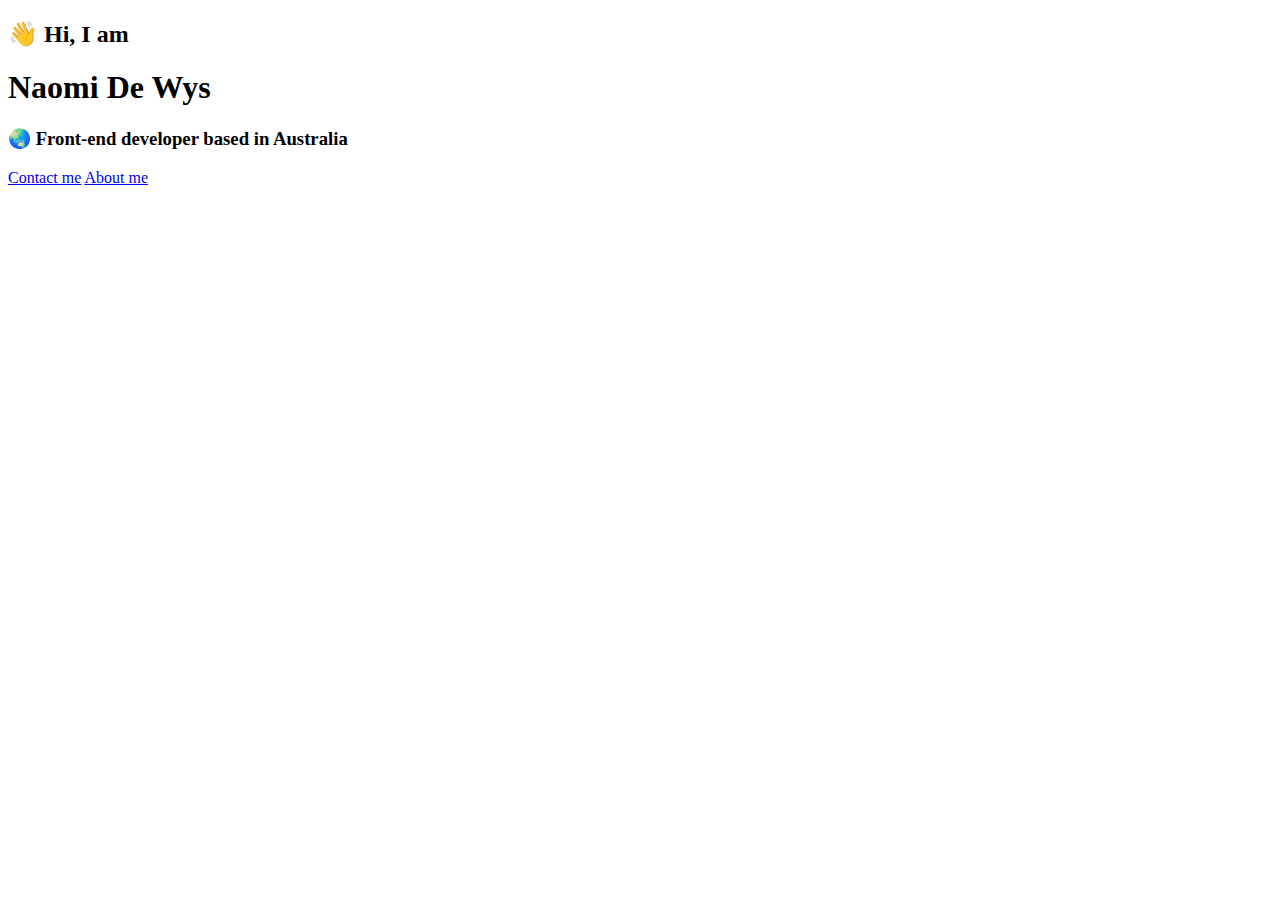
==== index.html @ 49225586 "Added basic HTML" ====
<!DOCTYPE html>
<html lang="en">
  <head>
    <meta charset="UTF-8" />
    <meta name="viewport" content="width=device-width, initial-scale=1.0" />
    <title>Naomi De Wys: Homepage</title>
  </head>
  <body>
    <h2>👋 Hi, I am</h2>
    <h1>Naomi De Wys</h1>
    <h3>🌏 Front-end developer based in Australia</h3>
    <div class="navigation-links">
      <a href="/about.html#contact" class="contact-link">Contact me</a>
      <a href="/about.html" class="about-link">About me</a>
    </div>
  </body>
</html>
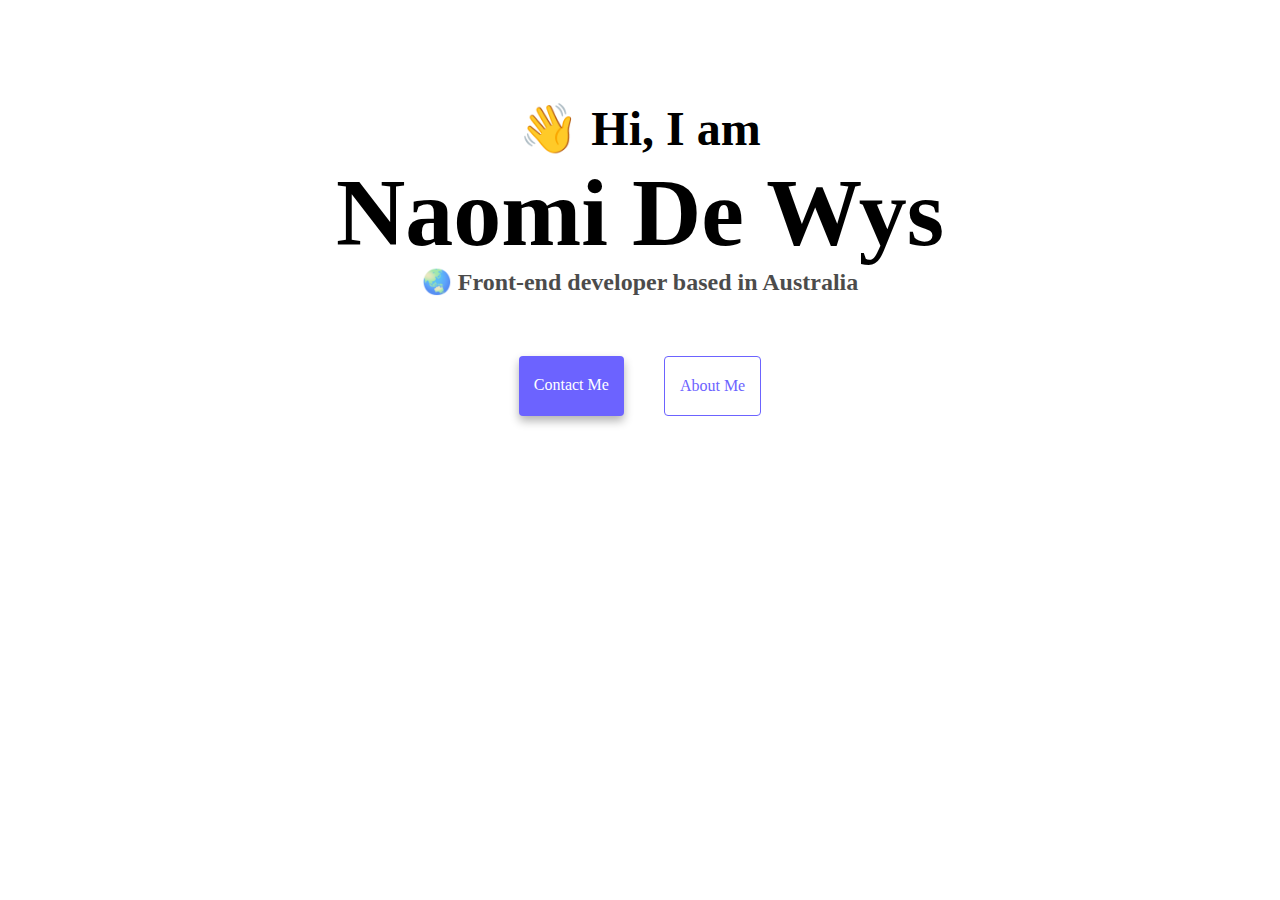
==== commit 36a883e1: "Added CSS and uploaded images" ====
--- a/index.html
+++ b/index.html
@@ -3,6 +3,7 @@
   <head>
     <meta charset="UTF-8" />
     <meta name="viewport" content="width=device-width, initial-scale=1.0" />
+    <link rel="stylesheet" href="/src/style.css" />
     <title>Naomi De Wys: Homepage</title>
   </head>
   <body>
--- a/src/style.css
+++ b/src/style.css
@@ -0,0 +1,90 @@
+:root {
+  --primary-color: #6c63ff;
+  --secondary-color: #f5f2fe;
+  --box-shadow: 0 5px 10px rgba(0, 0, 0, 0.3);
+}
+
+body {
+  margin-top: 100px;
+}
+
+h1,
+h2,
+h3 {
+  text-align: center;
+  margin: 0;
+}
+
+h1 {
+  font-size: 96px;
+}
+
+h2 {
+  font-size: 48px;
+}
+
+h3 {
+  font-size: 24px;
+  opacity: 0.7;
+}
+
+p {
+  padding: 20px;
+  border-radius: 4px;
+  font-size: 18px;
+  line-height: 1.5;
+  text-align: center;
+  display: block;
+}
+
+.navigation-links {
+  display: flex;
+  margin-top: 40px;
+  justify-content: center;
+}
+
+.navigation-links a {
+  margin: 20px;
+  border-radius: 4px;
+  padding: 20px 15px;
+  text-decoration: none;
+  text-transform: capitalize;
+}
+
+.contact-link {
+  background: var(--primary-color);
+  box-shadow: var(--box-shadow);
+  color: white;
+}
+
+.about-link {
+  color: var(--primary-color);
+  border: 1px solid var(--primary-color);
+}
+
+.homepage-link {
+  color: var(--primary-color);
+  text-align: center;
+  display: block;
+}
+
+.about-paragraphs {
+  display: flex;
+  margin: 30px 0;
+}
+
+.about-paragraphs p {
+  margin: 10px;
+}
+
+.email-link {
+  display: flex;
+  justify-content: center;
+  color: var(--primary-color);
+  font-size: 28px;
+  text-decoration: none;
+}
+
+.email-link:hover {
+  text-decoration: underline;
+}
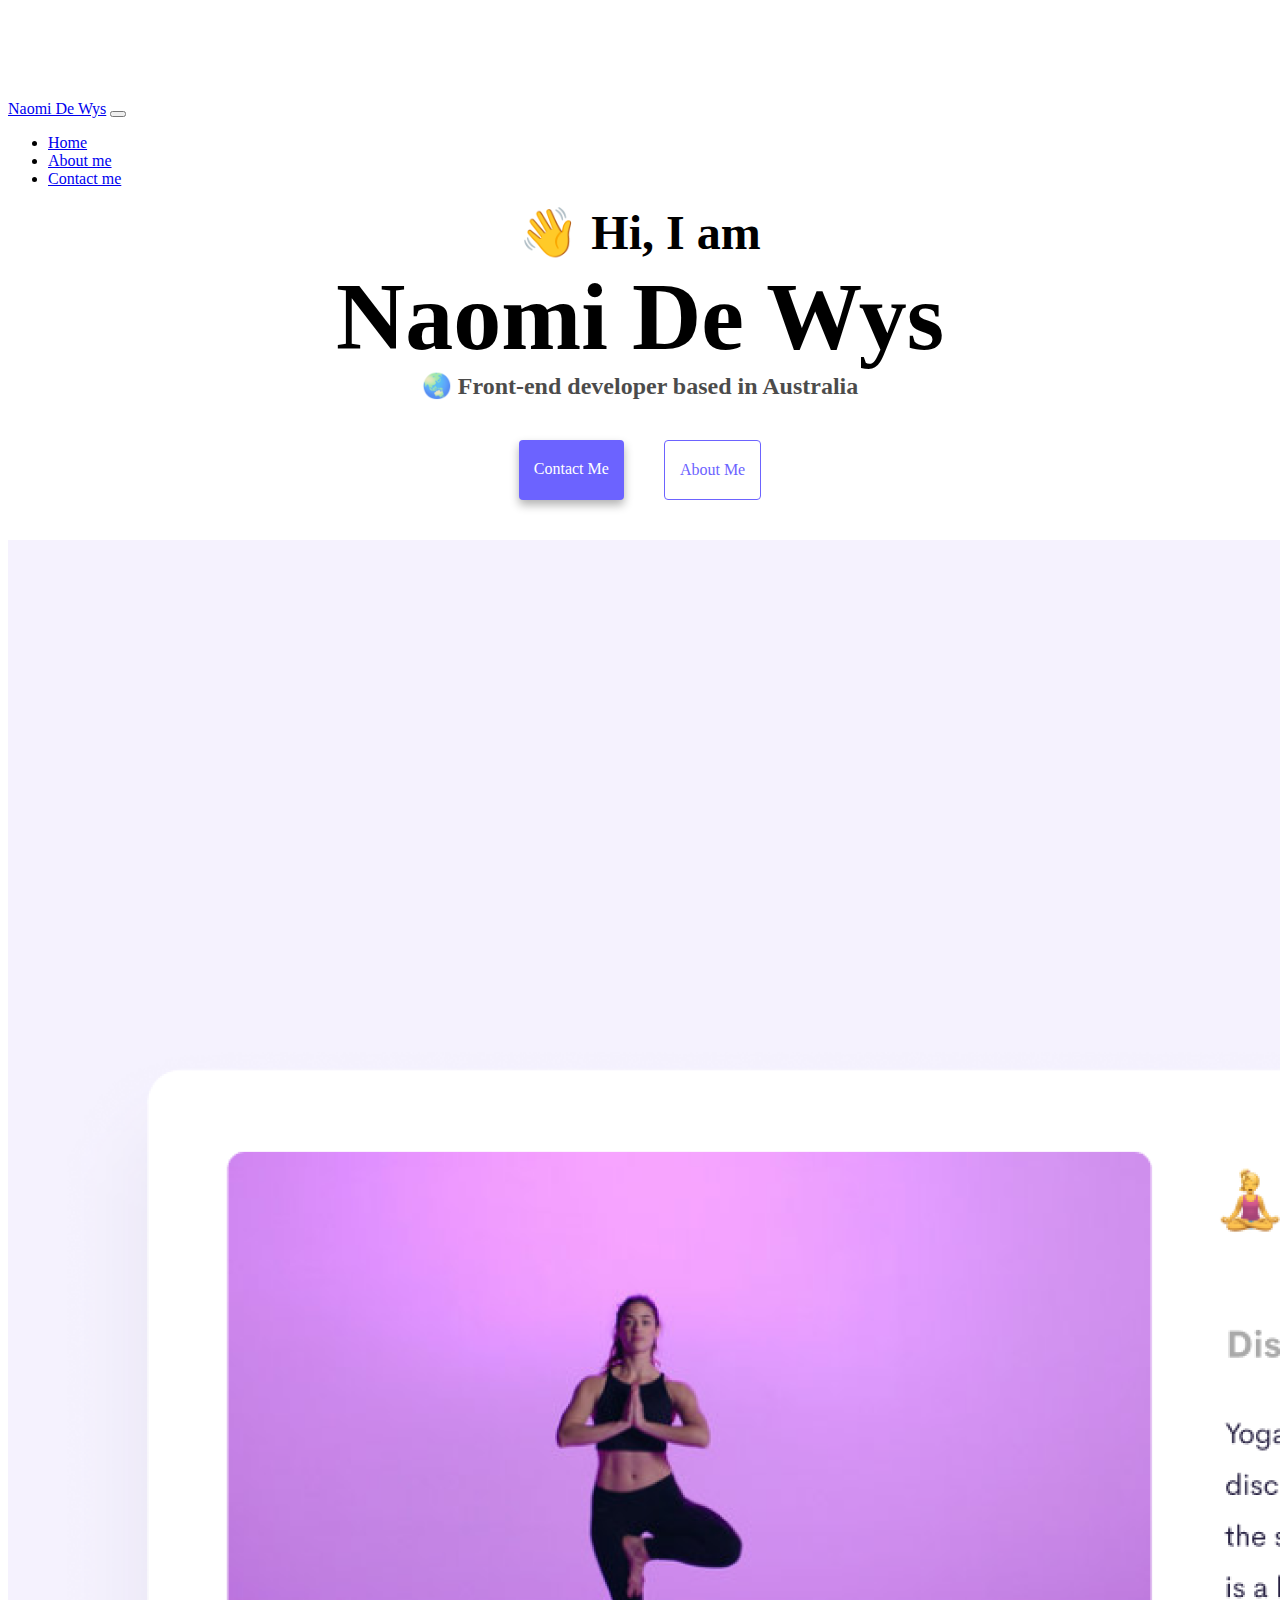
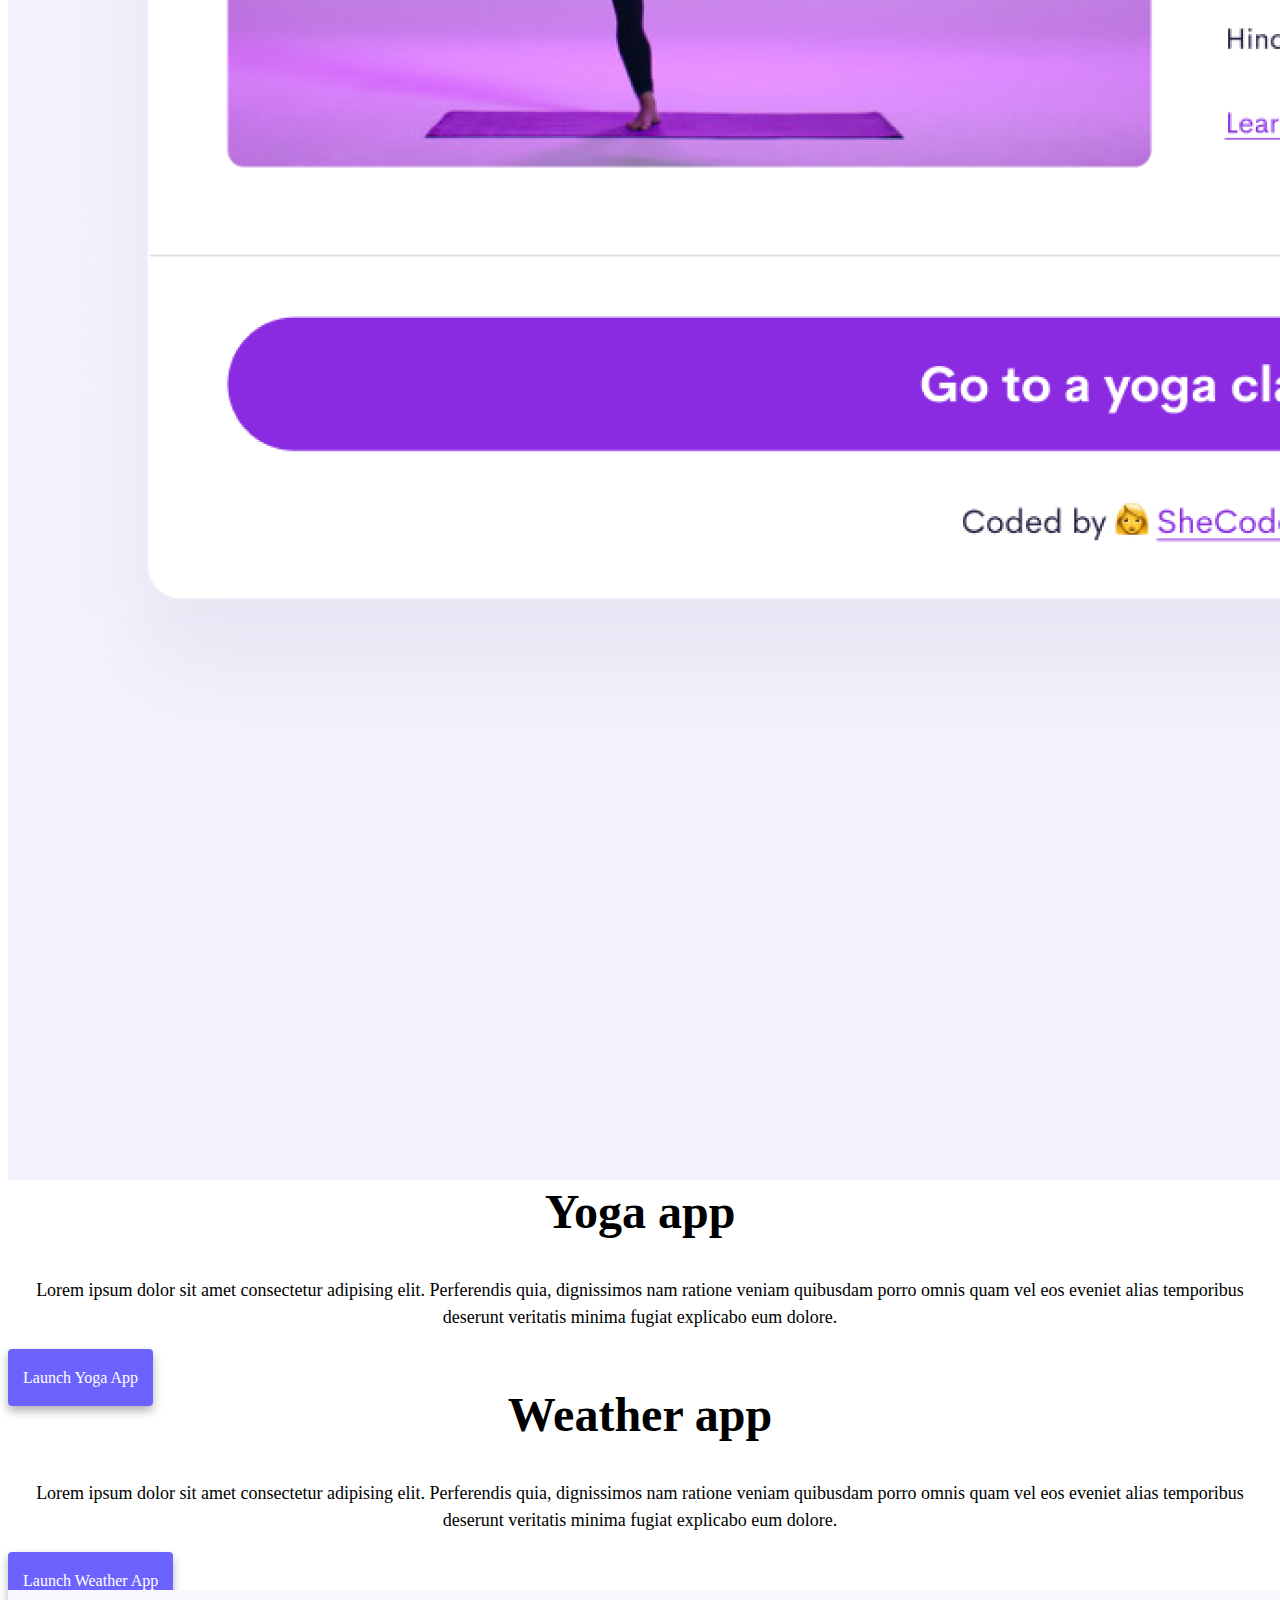
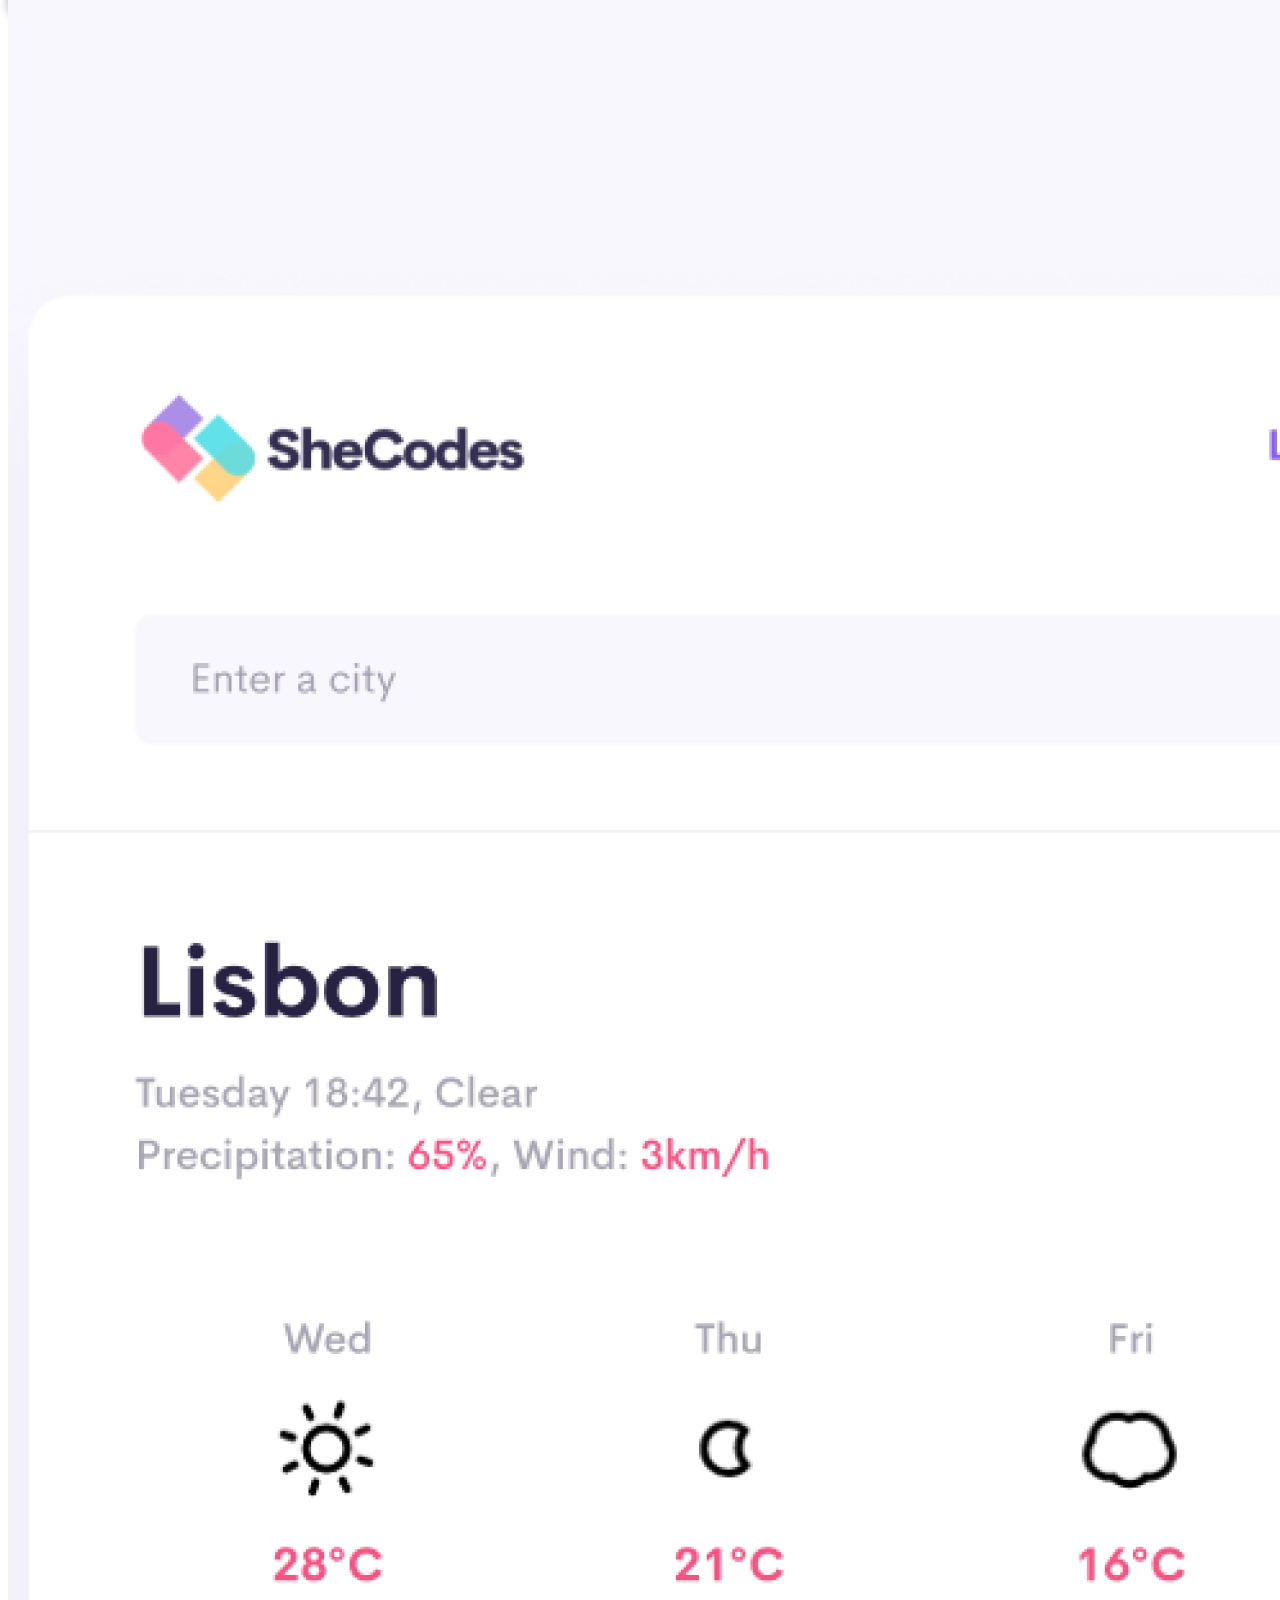
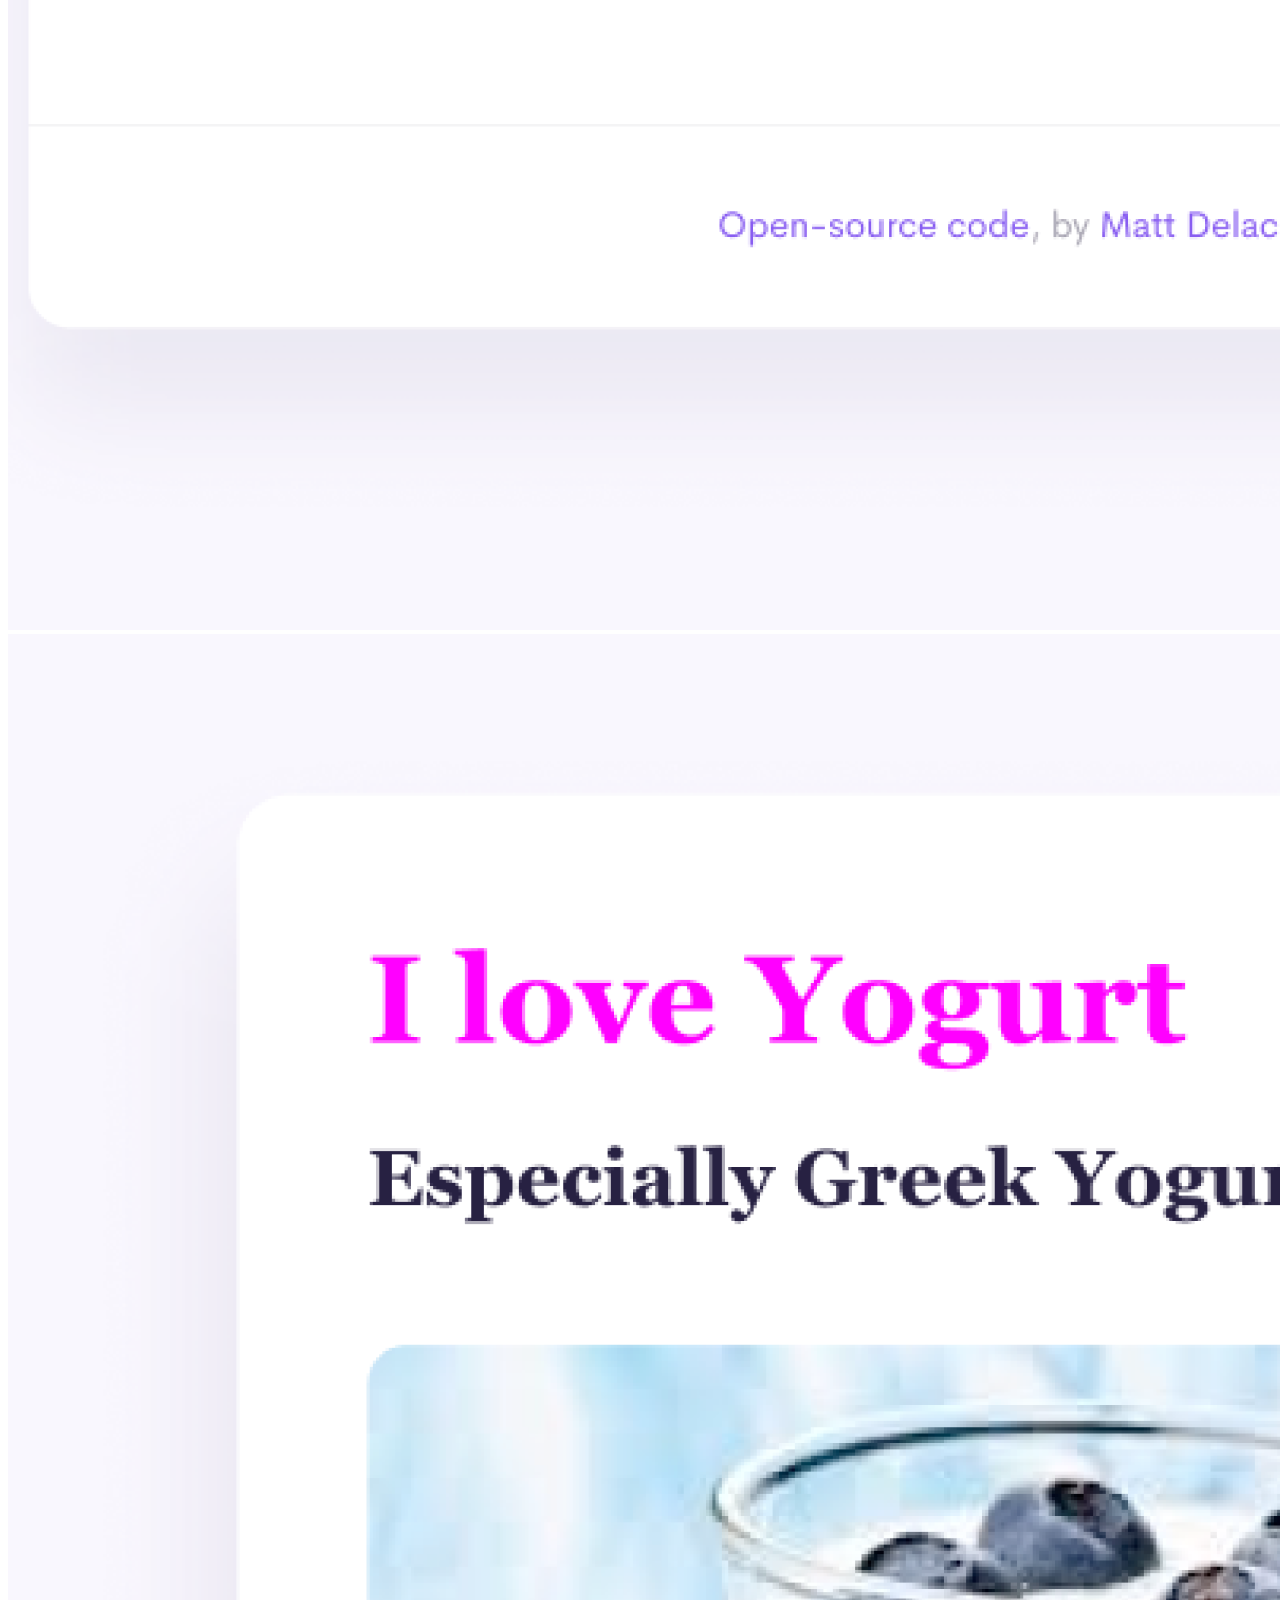
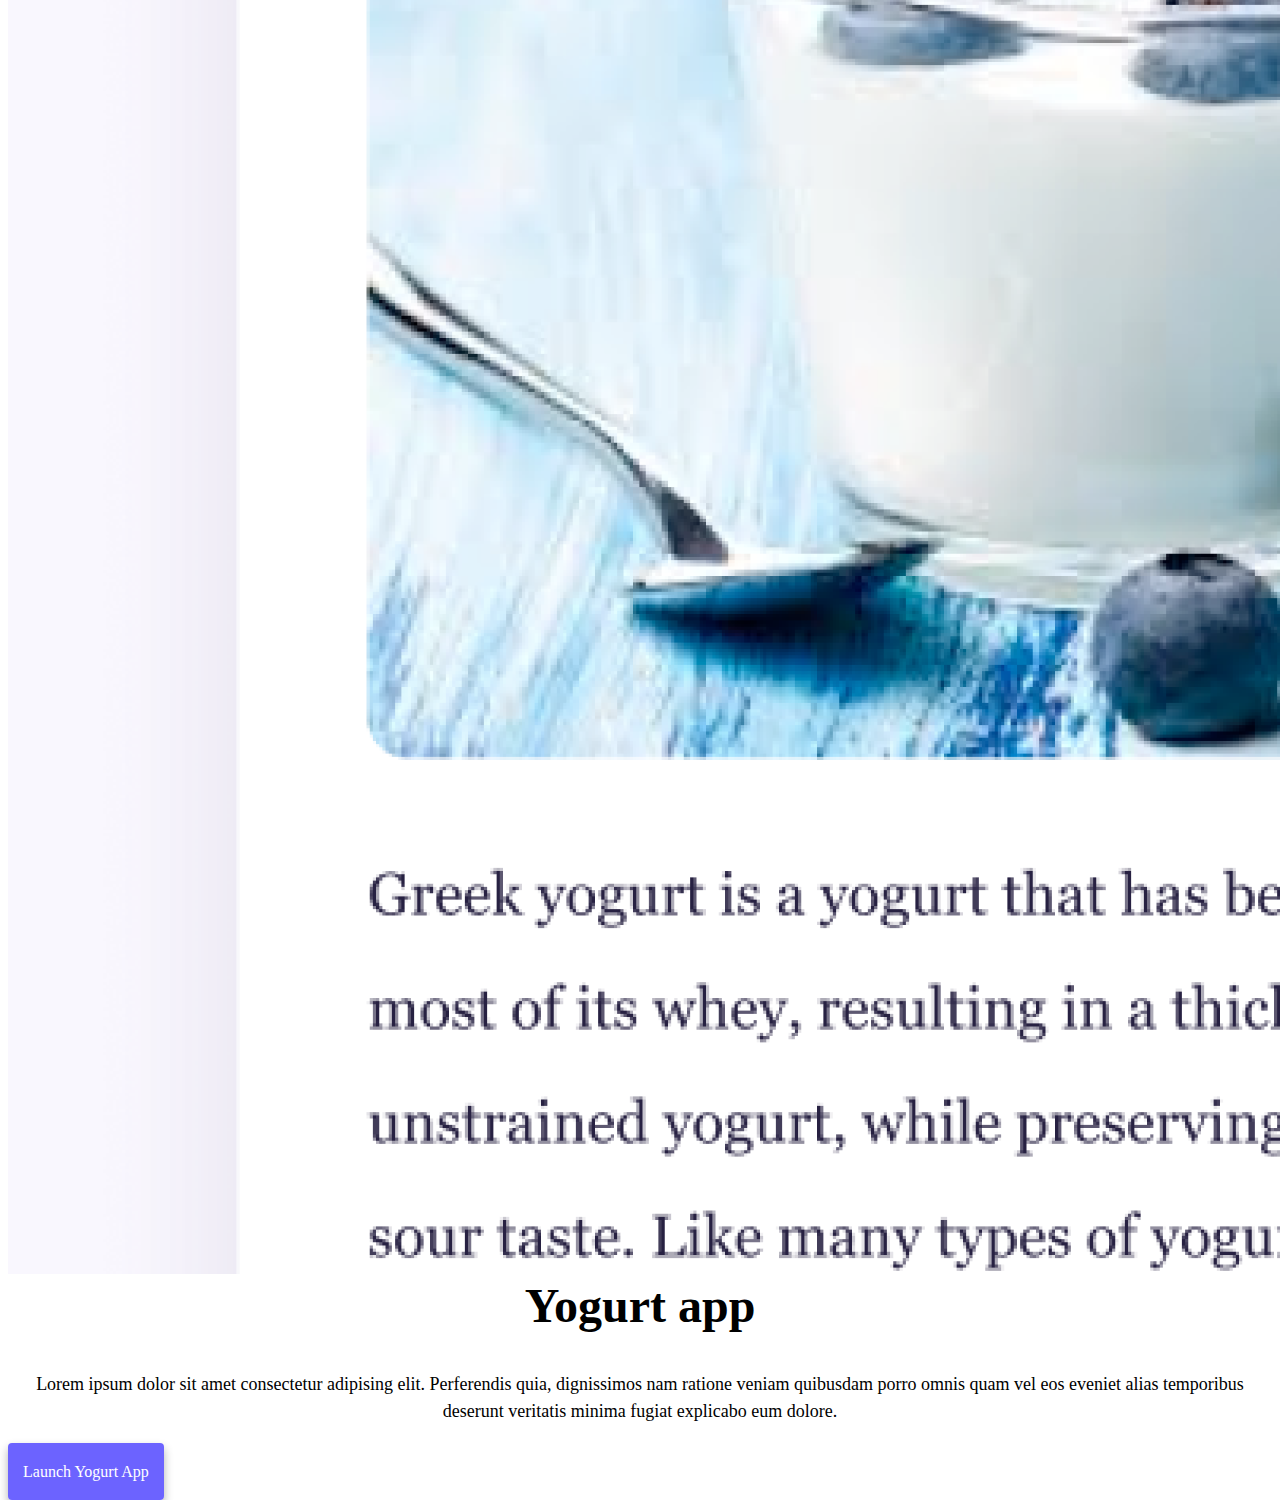
==== commit 499d7830: "Added bootstrap and navbar; updated CSS" ====
--- a/index.html
+++ b/index.html
@@ -3,10 +3,50 @@
   <head>
     <meta charset="UTF-8" />
     <meta name="viewport" content="width=device-width, initial-scale=1.0" />
+    <link
+      href="https://cdn.jsdelivr.net/npm/bootstrap@5.3.2/dist/css/bootstrap.min.css"
+      rel="stylesheet"
+      integrity="sha384-T3c6CoIi6uLrA9TneNEoa7RxnatzjcDSCmG1MXxSR1GAsXEV/Dwwykc2MPK8M2HN"
+      crossorigin="anonymous"
+    />
+    <script
+      src="https://cdn.jsdelivr.net/npm/bootstrap@5.3.2/dist/js/bootstrap.bundle.min.js"
+      integrity="sha384-C6RzsynM9kWDrMNeT87bh95OGNyZPhcTNXj1NW7RuBCsyN/o0jlpcV8Qyq46cDfL"
+      crossorigin="anonymous"
+    ></script>
     <link rel="stylesheet" href="/src/style.css" />
     <title>Naomi De Wys: Homepage</title>
   </head>
   <body>
+    <nav class="navbar navbar-expand-lg fixed-top bg-body-tertiary">
+      <div class="container-fluid">
+        <a class="navbar-brand" href="#">Naomi De Wys</a>
+        <button
+          class="navbar-toggler"
+          type="button"
+          data-bs-toggle="collapse"
+          data-bs-target="#navbarNav"
+          aria-controls="navbarNav"
+          aria-expanded="false"
+          aria-label="Toggle navigation"
+        >
+          <span class="navbar-toggler-icon"></span>
+        </button>
+        <div class="collapse navbar-collapse" id="navbarNav">
+          <ul class="navbar-nav">
+            <li class="nav-item">
+              <a class="nav-link" aria-current="page" href="/">Home</a>
+            </li>
+            <li class="nav-item">
+              <a class="nav-link" href="/about.html">About me</a>
+            </li>
+            <li class="nav-item">
+              <a class="nav-link" href="/about.html#contact">Contact me</a>
+            </li>
+          </ul>
+        </div>
+      </div>
+    </nav>
     <h2>👋 Hi, I am</h2>
     <h1>Naomi De Wys</h1>
     <h3>🌏 Front-end developer based in Australia</h3>
@@ -14,5 +54,70 @@
       <a href="/about.html#contact" class="contact-link">Contact me</a>
       <a href="/about.html" class="about-link">About me</a>
     </div>
+    <div class="container">
+      <div class="row">
+        <div class="col-md-6">
+          <img
+            src="/images/yoga.png"
+            alt="yoga app"
+            class="img-fluid rounded"
+          />
+        </div>
+        <div class="col-md-6">
+          <h2 class="mb-3">Yoga app</h2>
+          <p>
+            Lorem ipsum dolor sit amet consectetur adipising elit. Perferendis
+            quia, dignissimos nam ratione veniam quibusdam porro omnis quam vel
+            eos eveniet alias temporibus deserunt veritatis minima fugiat
+            explicabo eum dolore.
+          </p>
+          <div class="mt-5 mb-10">
+            <a href="#" class="primary-link">Launch Yoga App</a>
+          </div>
+        </div>
+      </div>
+      <div class="row mt-5">
+        <div class="col-md-6">
+          <h2 class="mb-3">Weather app</h2>
+          <p>
+            Lorem ipsum dolor sit amet consectetur adipising elit. Perferendis
+            quia, dignissimos nam ratione veniam quibusdam porro omnis quam vel
+            eos eveniet alias temporibus deserunt veritatis minima fugiat
+            explicabo eum dolore.
+          </p>
+          <div class="mt-5 mb-10">
+            <a href="#" class="primary-link">Launch Weather App</a>
+          </div>
+        </div>
+        <div class="col-md-6">
+          <img
+            src="/images/weather.png"
+            alt="weather app"
+            class="img-fluid rounded"
+          />
+        </div>
+      </div>
+      <div class="row mt-5 mb-10">
+        <div class="col-md-6">
+          <img
+            src="/images/yogurt.png"
+            alt="yogurt app"
+            class="img-fluid rounded"
+          />
+        </div>
+        <div class="col-md-6">
+          <h2 class="mb-3">Yogurt app</h2>
+          <p>
+            Lorem ipsum dolor sit amet consectetur adipising elit. Perferendis
+            quia, dignissimos nam ratione veniam quibusdam porro omnis quam vel
+            eos eveniet alias temporibus deserunt veritatis minima fugiat
+            explicabo eum dolore.
+          </p>
+          <div class="mt-5">
+            <a href="#" class="primary-link">Launch Yogurt App</a>
+          </div>
+        </div>
+      </div>
+    </div>
   </body>
 </html>
--- a/src/style.css
+++ b/src/style.css
@@ -39,7 +39,8 @@
 
 .navigation-links {
   display: flex;
-  margin-top: 40px;
+  margin-top: 20px;
+  margin-bottom: 20px;
   justify-content: center;
 }
 
@@ -88,3 +89,23 @@
 .email-link:hover {
   text-decoration: underline;
 }
+
+.primary-link {
+  border-radius: 4px;
+  padding: 20px 15px;
+  text-decoration: none;
+  text-transform: capitalize;
+  background: var(--primary-color);
+  box-shadow: var(--box-shadow);
+  color: white;
+}
+
+.container {
+  width: 100%;
+  margin-left: auto;
+  margin-right: auto;
+}
+
+.contact-me {
+  margin: 30px 0 10px;
+}
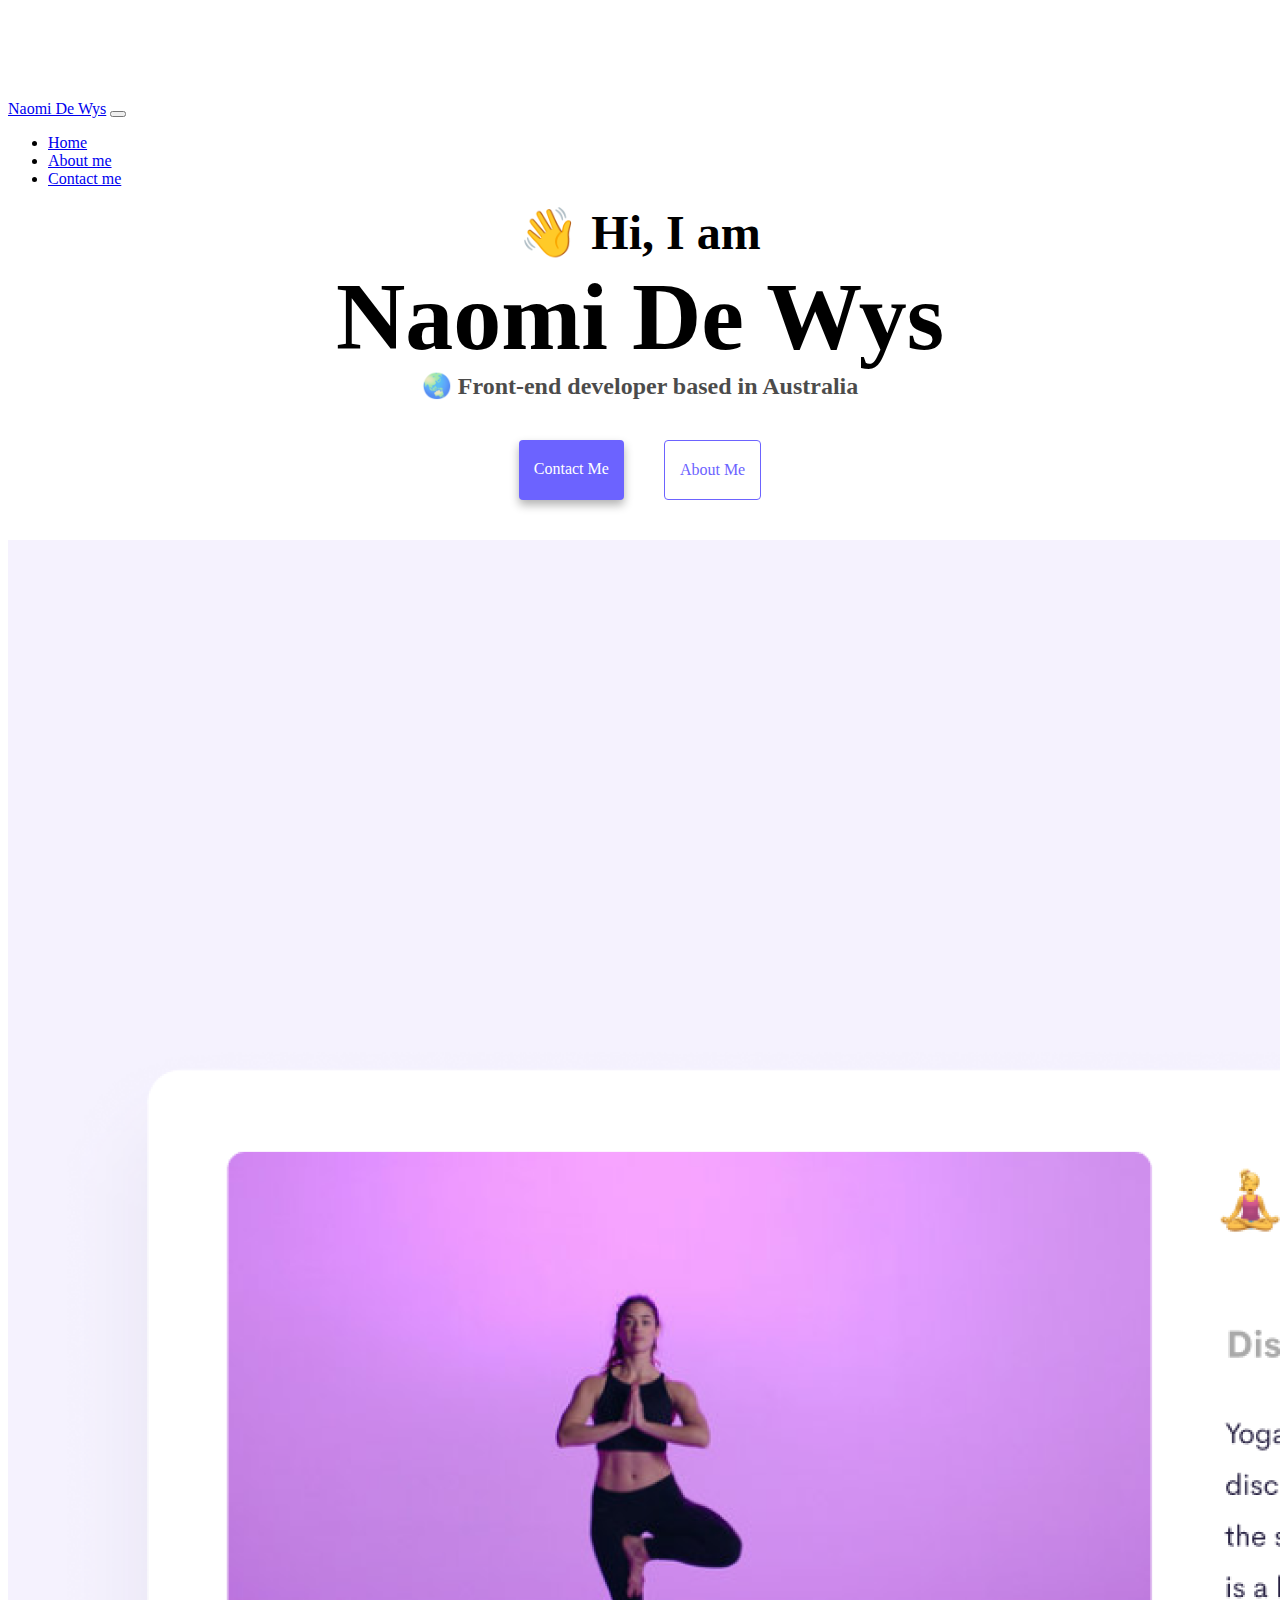
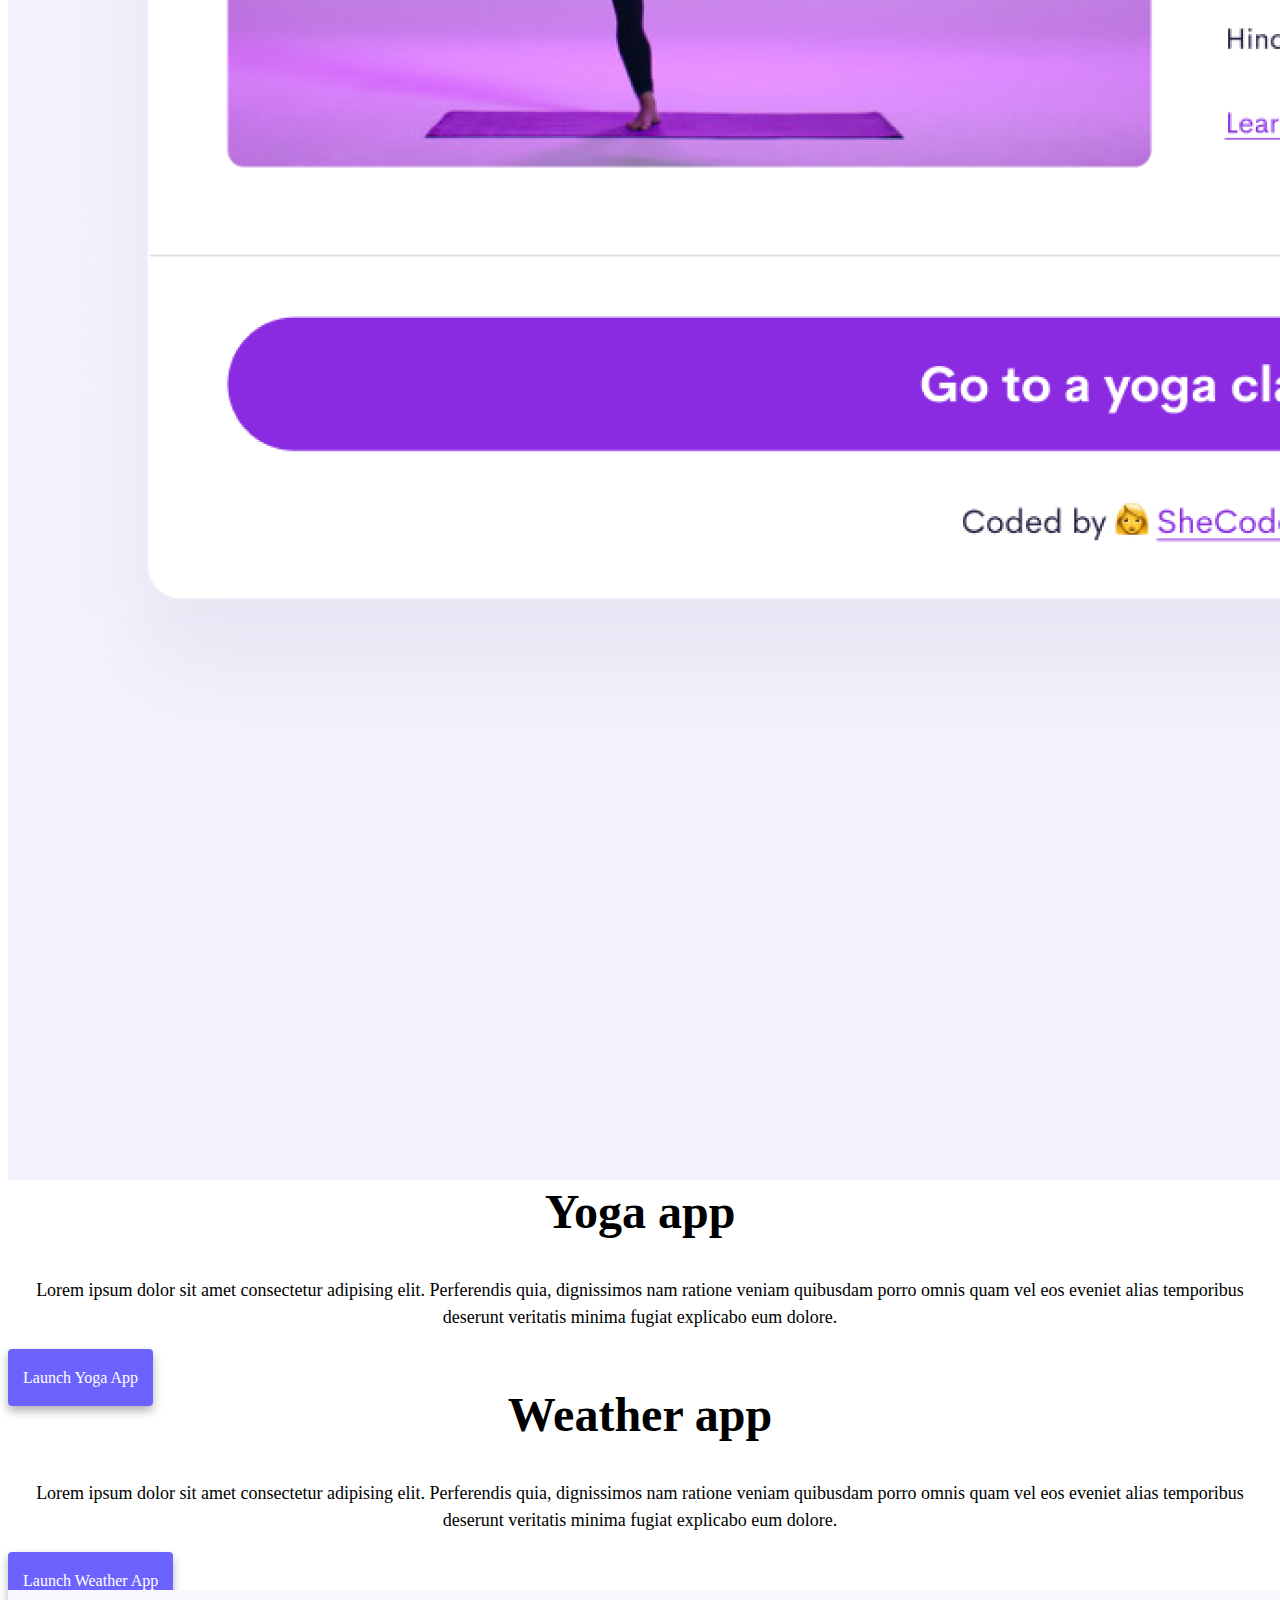
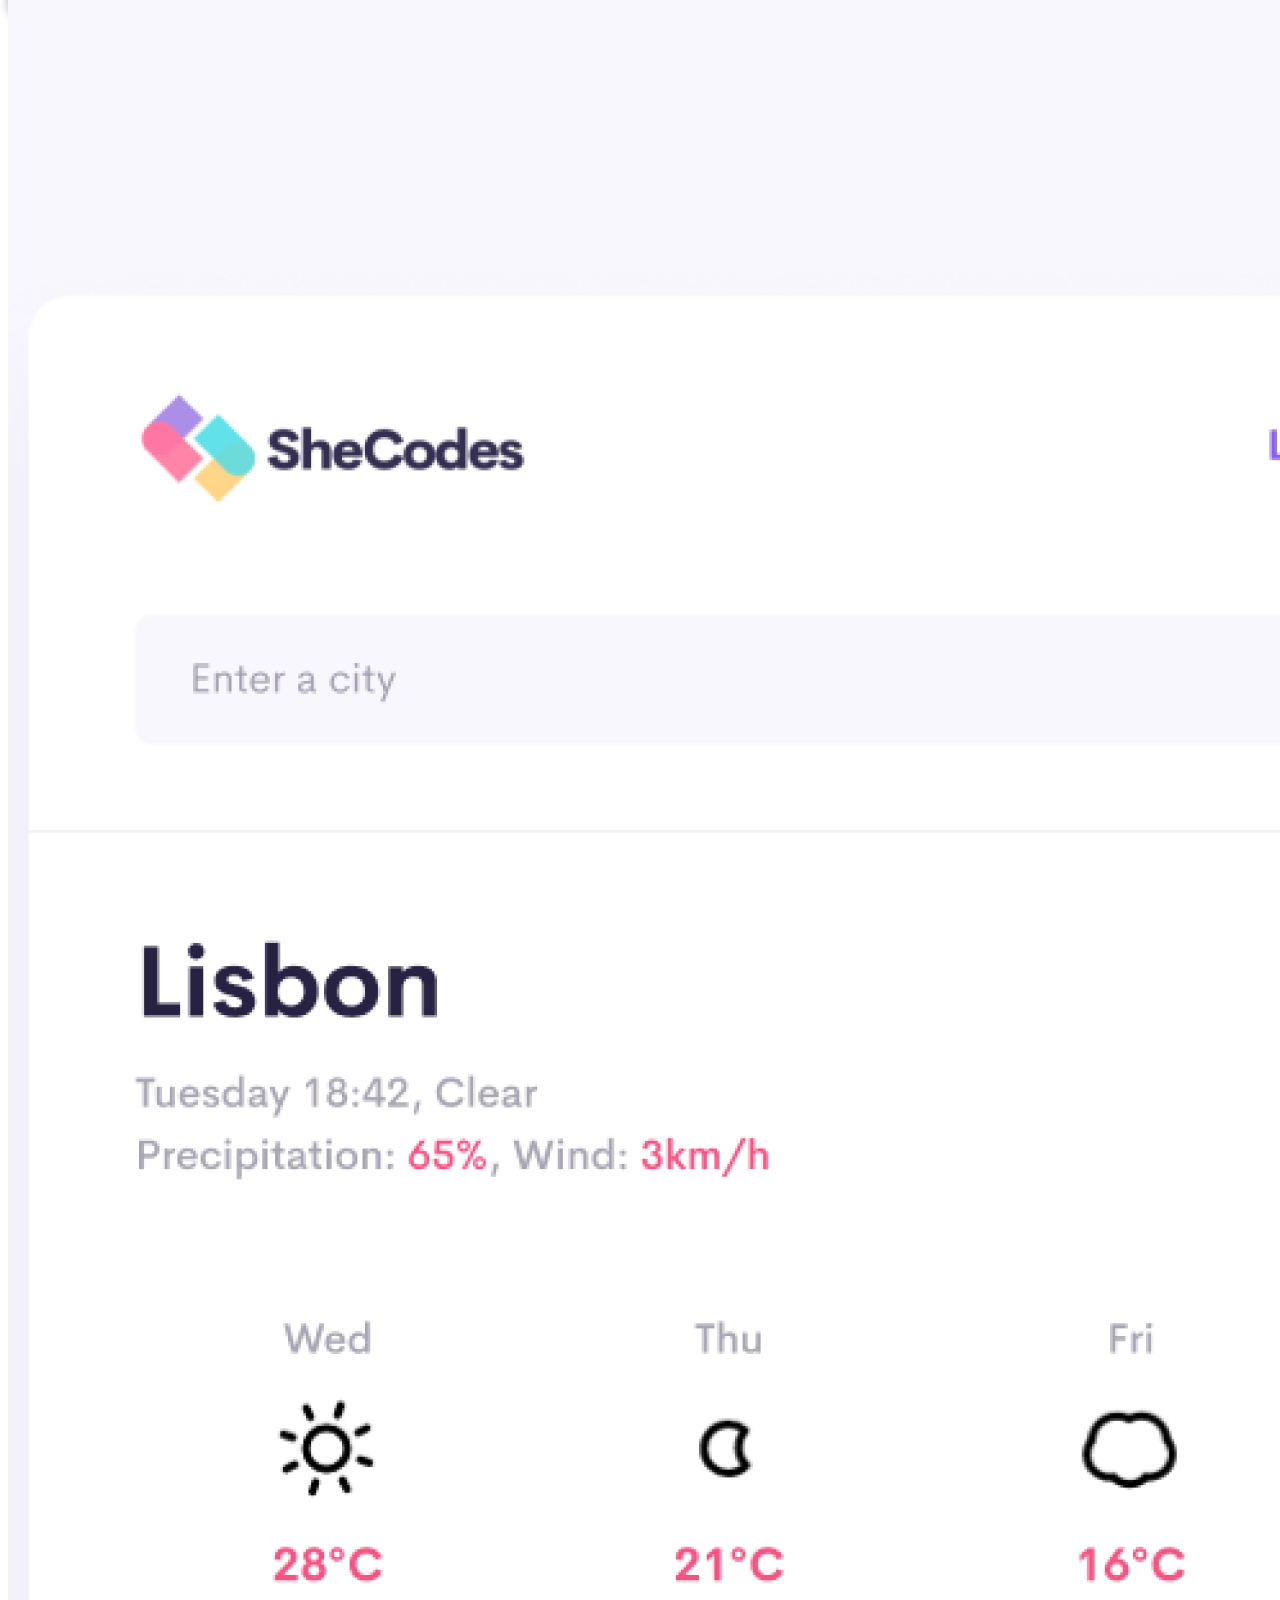
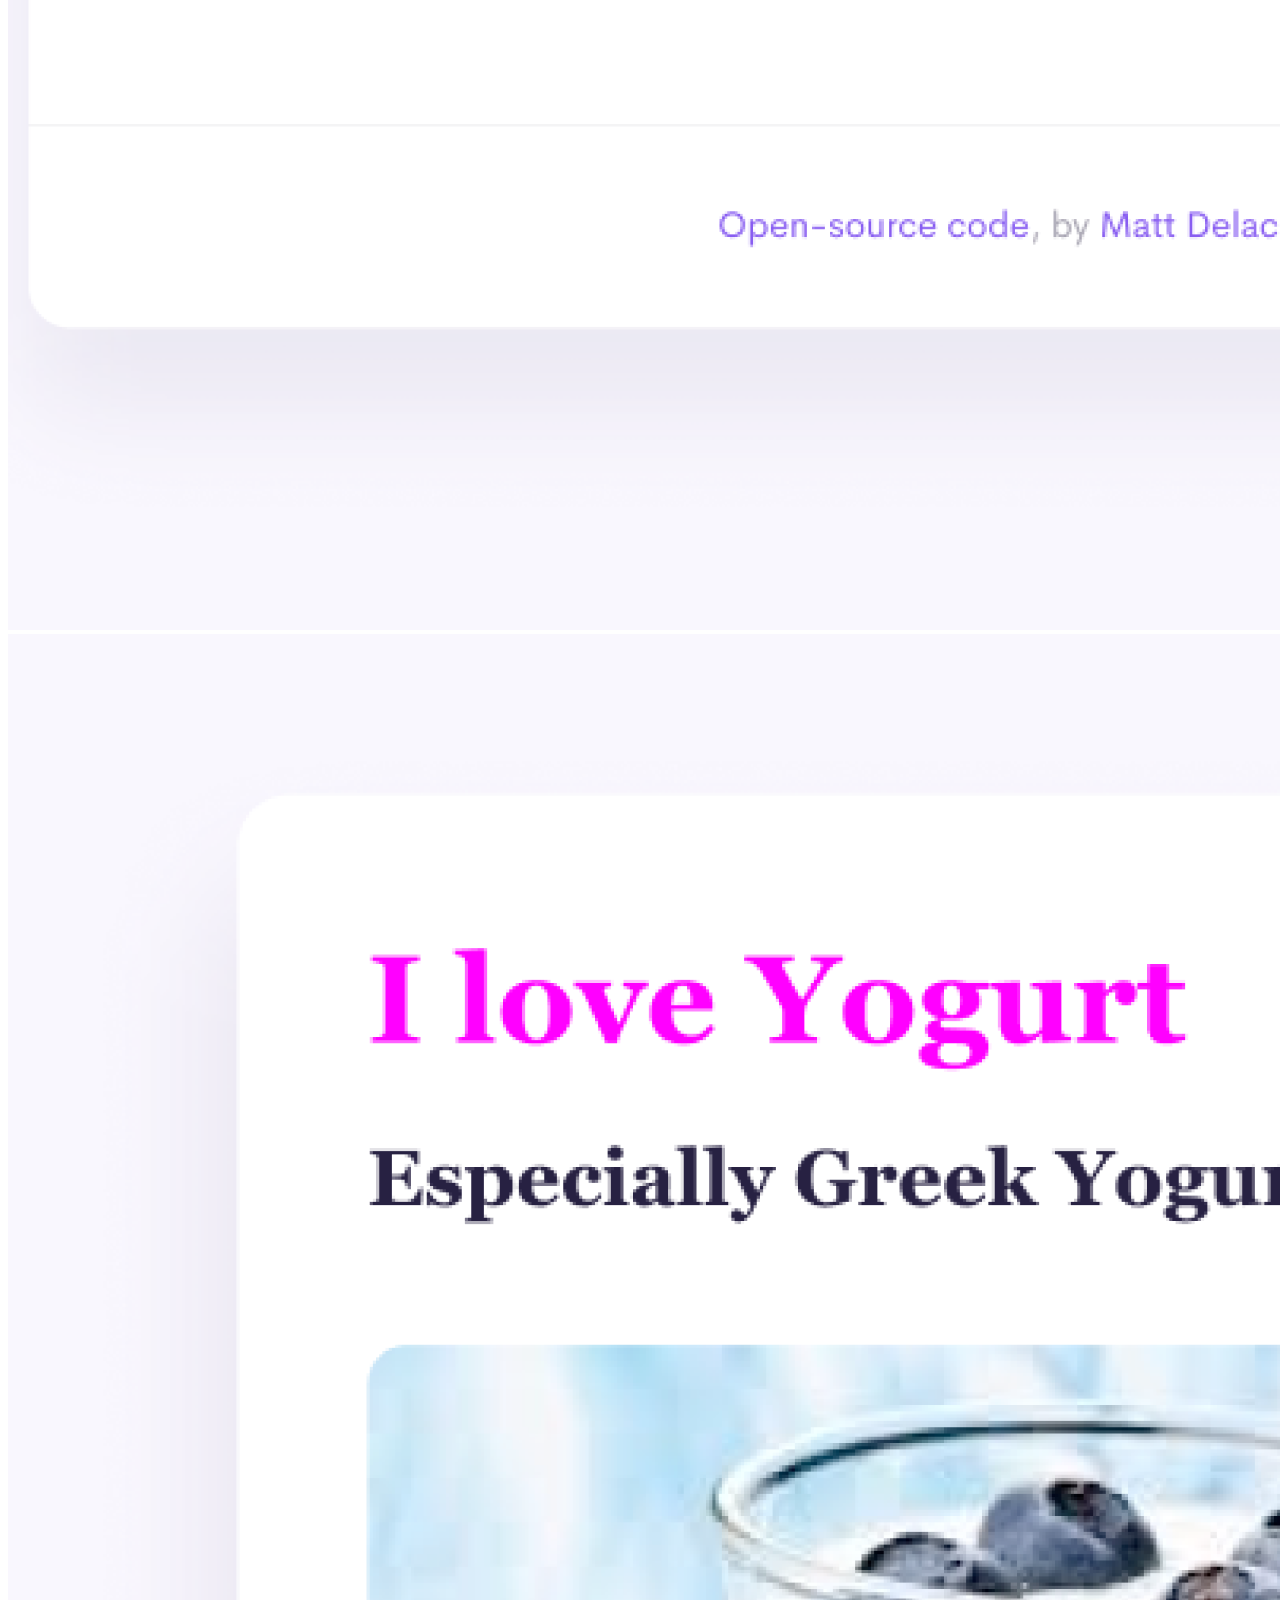
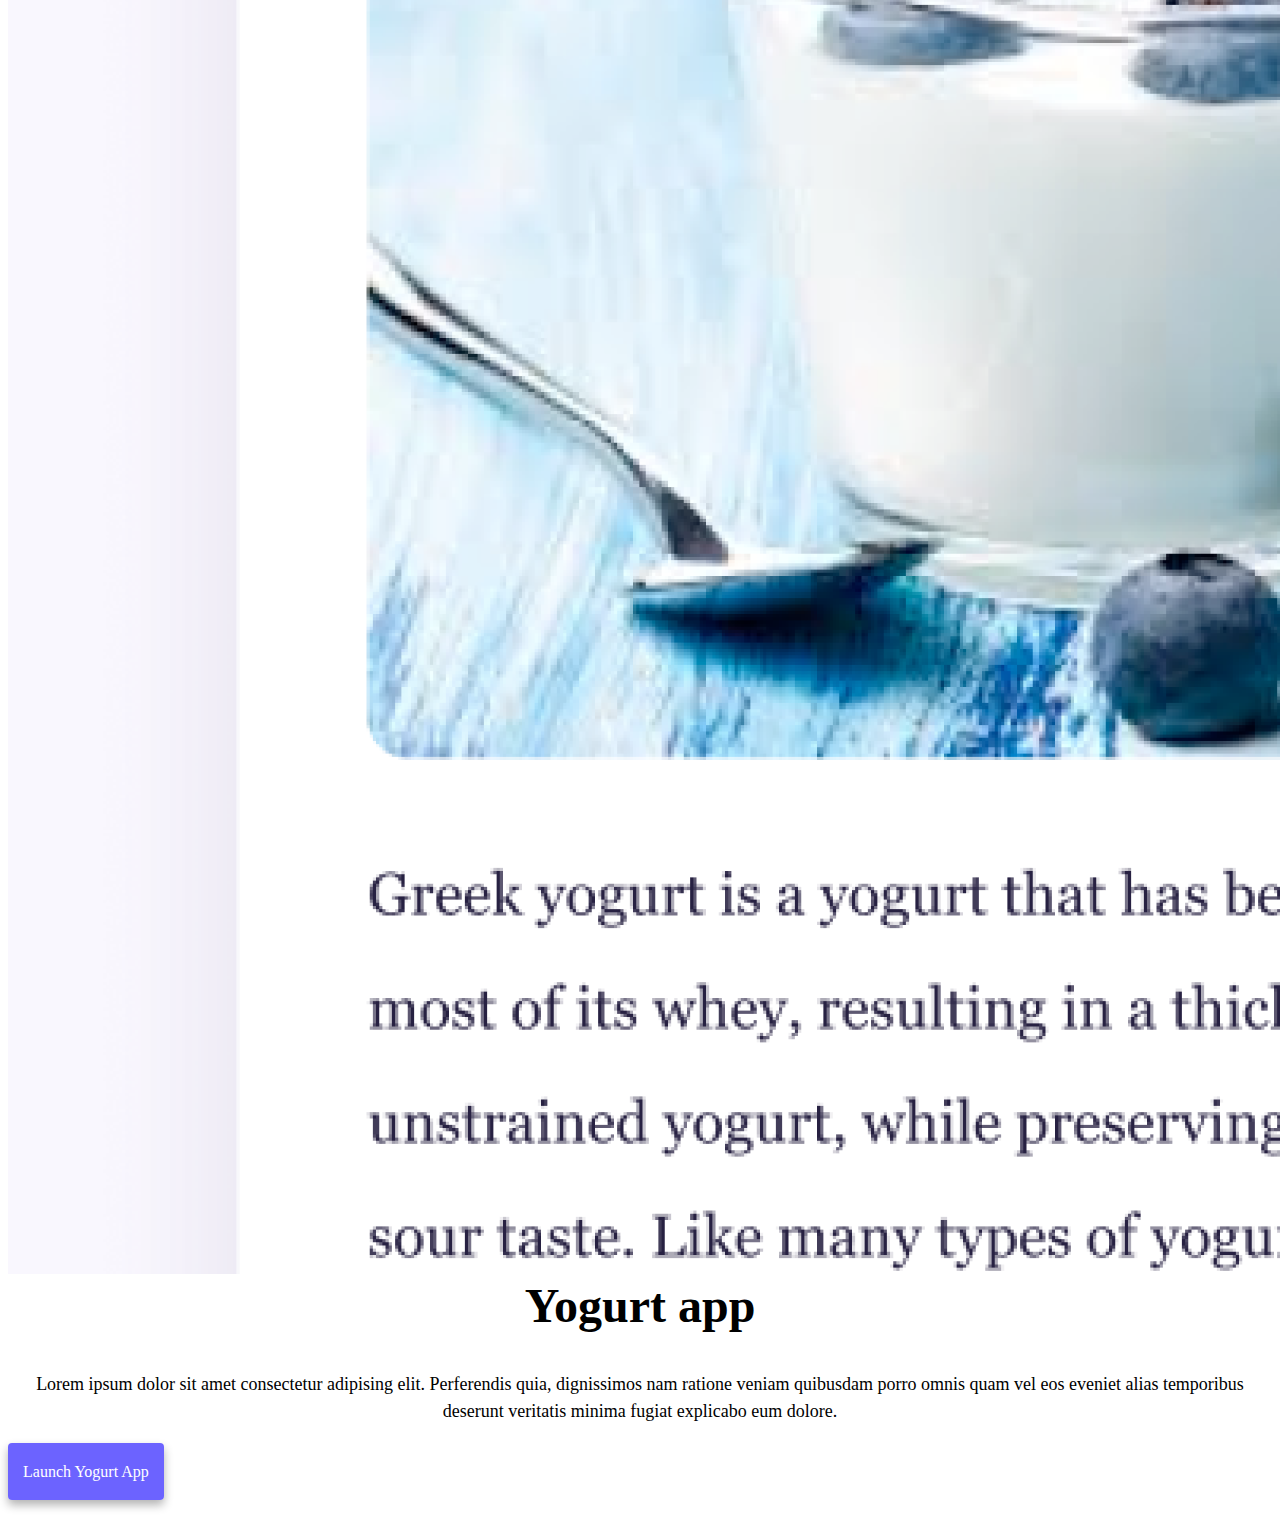
==== commit 27850a3e: "Added SEO" ====
--- a/index.html
+++ b/index.html
@@ -3,6 +3,10 @@
   <head>
     <meta charset="UTF-8" />
     <meta name="viewport" content="width=device-width, initial-scale=1.0" />
+    <meta
+      name="description"
+      content="The web development portfolio of Naomi De Wys."
+    />
     <link
       href="https://cdn.jsdelivr.net/npm/bootstrap@5.3.2/dist/css/bootstrap.min.css"
       rel="stylesheet"
@@ -51,8 +55,18 @@
     <h1>Naomi De Wys</h1>
     <h3>🌏 Front-end developer based in Australia</h3>
     <div class="navigation-links">
-      <a href="/about.html#contact" class="contact-link">Contact me</a>
-      <a href="/about.html" class="about-link">About me</a>
+      <a
+        href="/about.html#contact"
+        class="contact-link"
+        title="Contact Naomi De Wys"
+        >Contact me</a
+      >
+      <a
+        href="/about.html"
+        class="about-link"
+        title="Learn more about Naomi De Wys"
+        >About me</a
+      >
     </div>
     <div class="container">
       <div class="row">
@@ -61,6 +75,7 @@
             src="/images/yoga.png"
             alt="yoga app"
             class="img-fluid rounded"
+            title="Yoga app photo"
           />
         </div>
         <div class="col-md-6">
@@ -71,7 +86,7 @@
             eos eveniet alias temporibus deserunt veritatis minima fugiat
             explicabo eum dolore.
           </p>
-          <div class="mt-5 mb-10">
+          <div class="mt-5">
             <a href="#" class="primary-link">Launch Yoga App</a>
           </div>
         </div>
@@ -85,7 +100,7 @@
             eos eveniet alias temporibus deserunt veritatis minima fugiat
             explicabo eum dolore.
           </p>
-          <div class="mt-5 mb-10">
+          <div class="mt-5">
             <a href="#" class="primary-link">Launch Weather App</a>
           </div>
         </div>
@@ -94,15 +109,17 @@
             src="/images/weather.png"
             alt="weather app"
             class="img-fluid rounded"
+            title="Weather app photo"
           />
         </div>
       </div>
-      <div class="row mt-5 mb-10">
+      <div class="row mt-5">
         <div class="col-md-6">
           <img
             src="/images/yogurt.png"
             alt="yogurt app"
             class="img-fluid rounded"
+            title="Yogurt app photo"
           />
         </div>
         <div class="col-md-6">
--- a/src/style.css
+++ b/src/style.css
@@ -6,6 +6,7 @@
 
 body {
   margin-top: 100px;
+  margin-bottom: 50px;
 }
 
 h1,
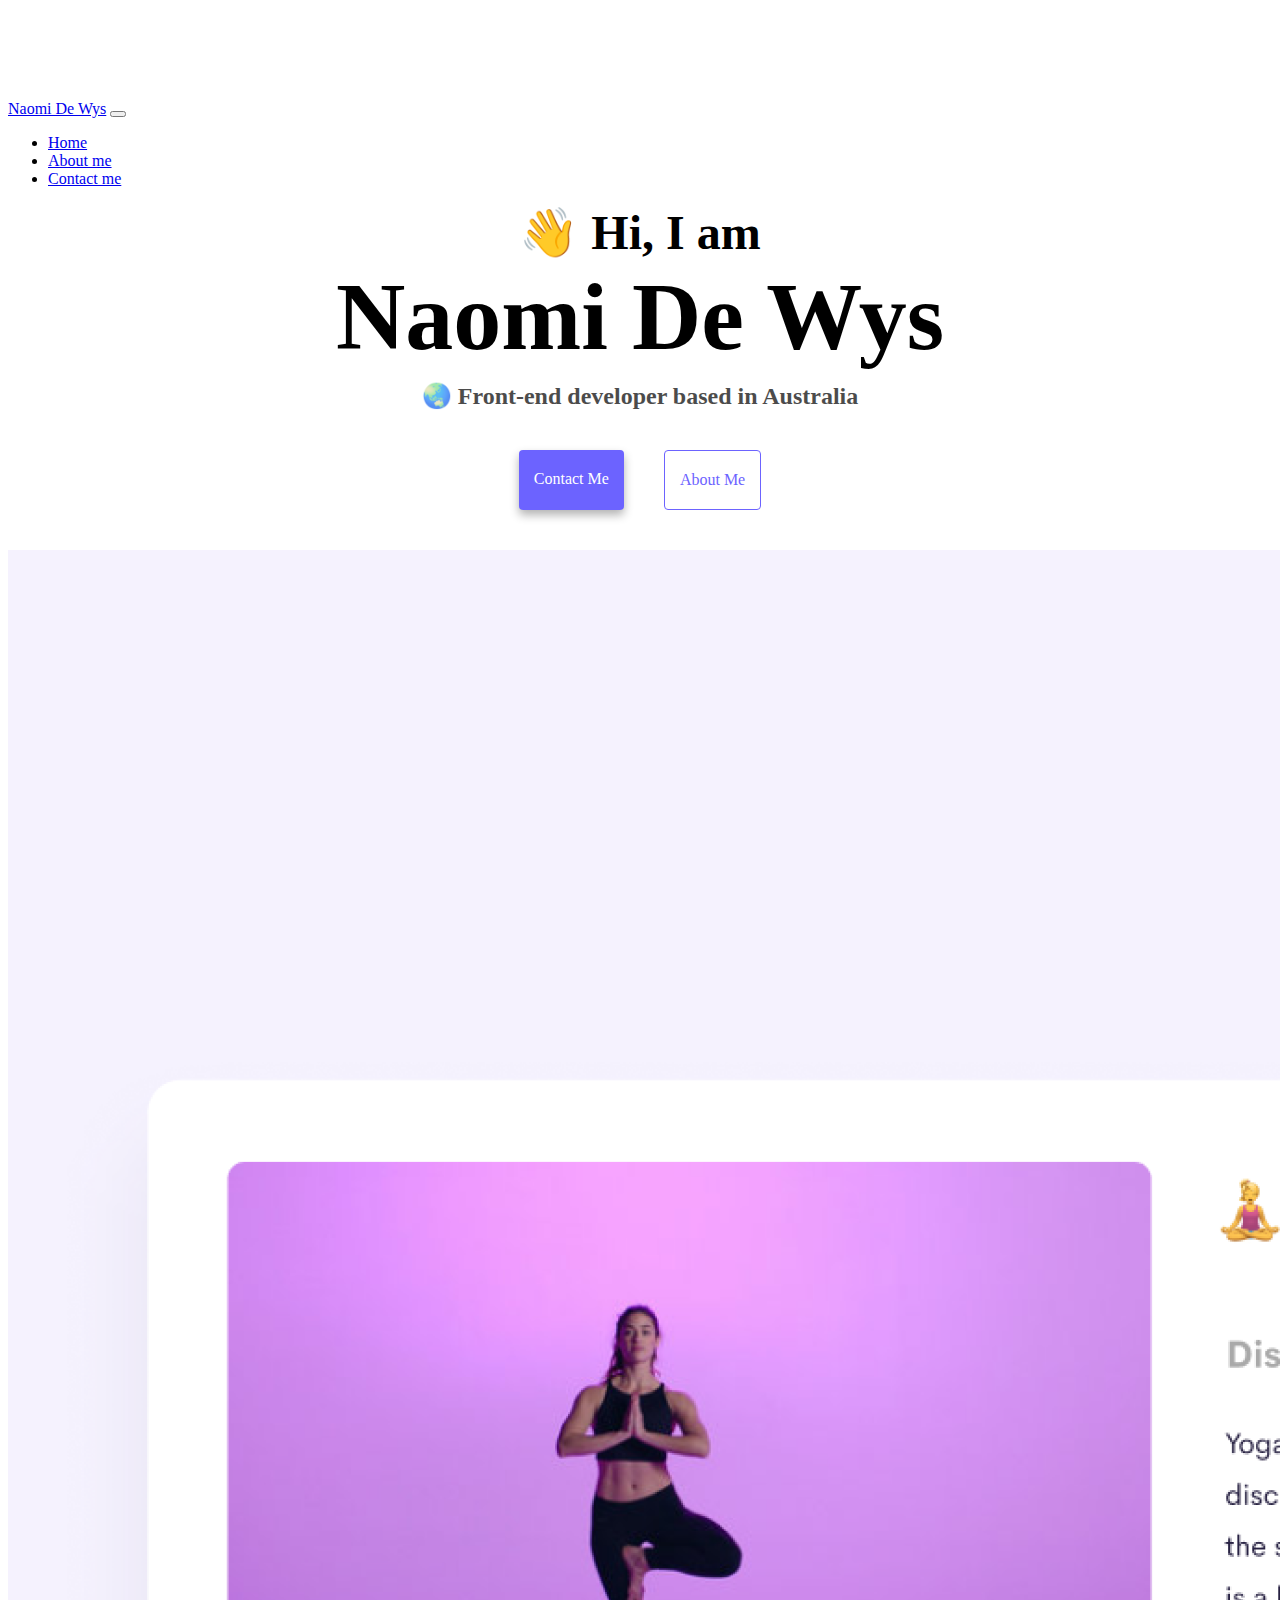
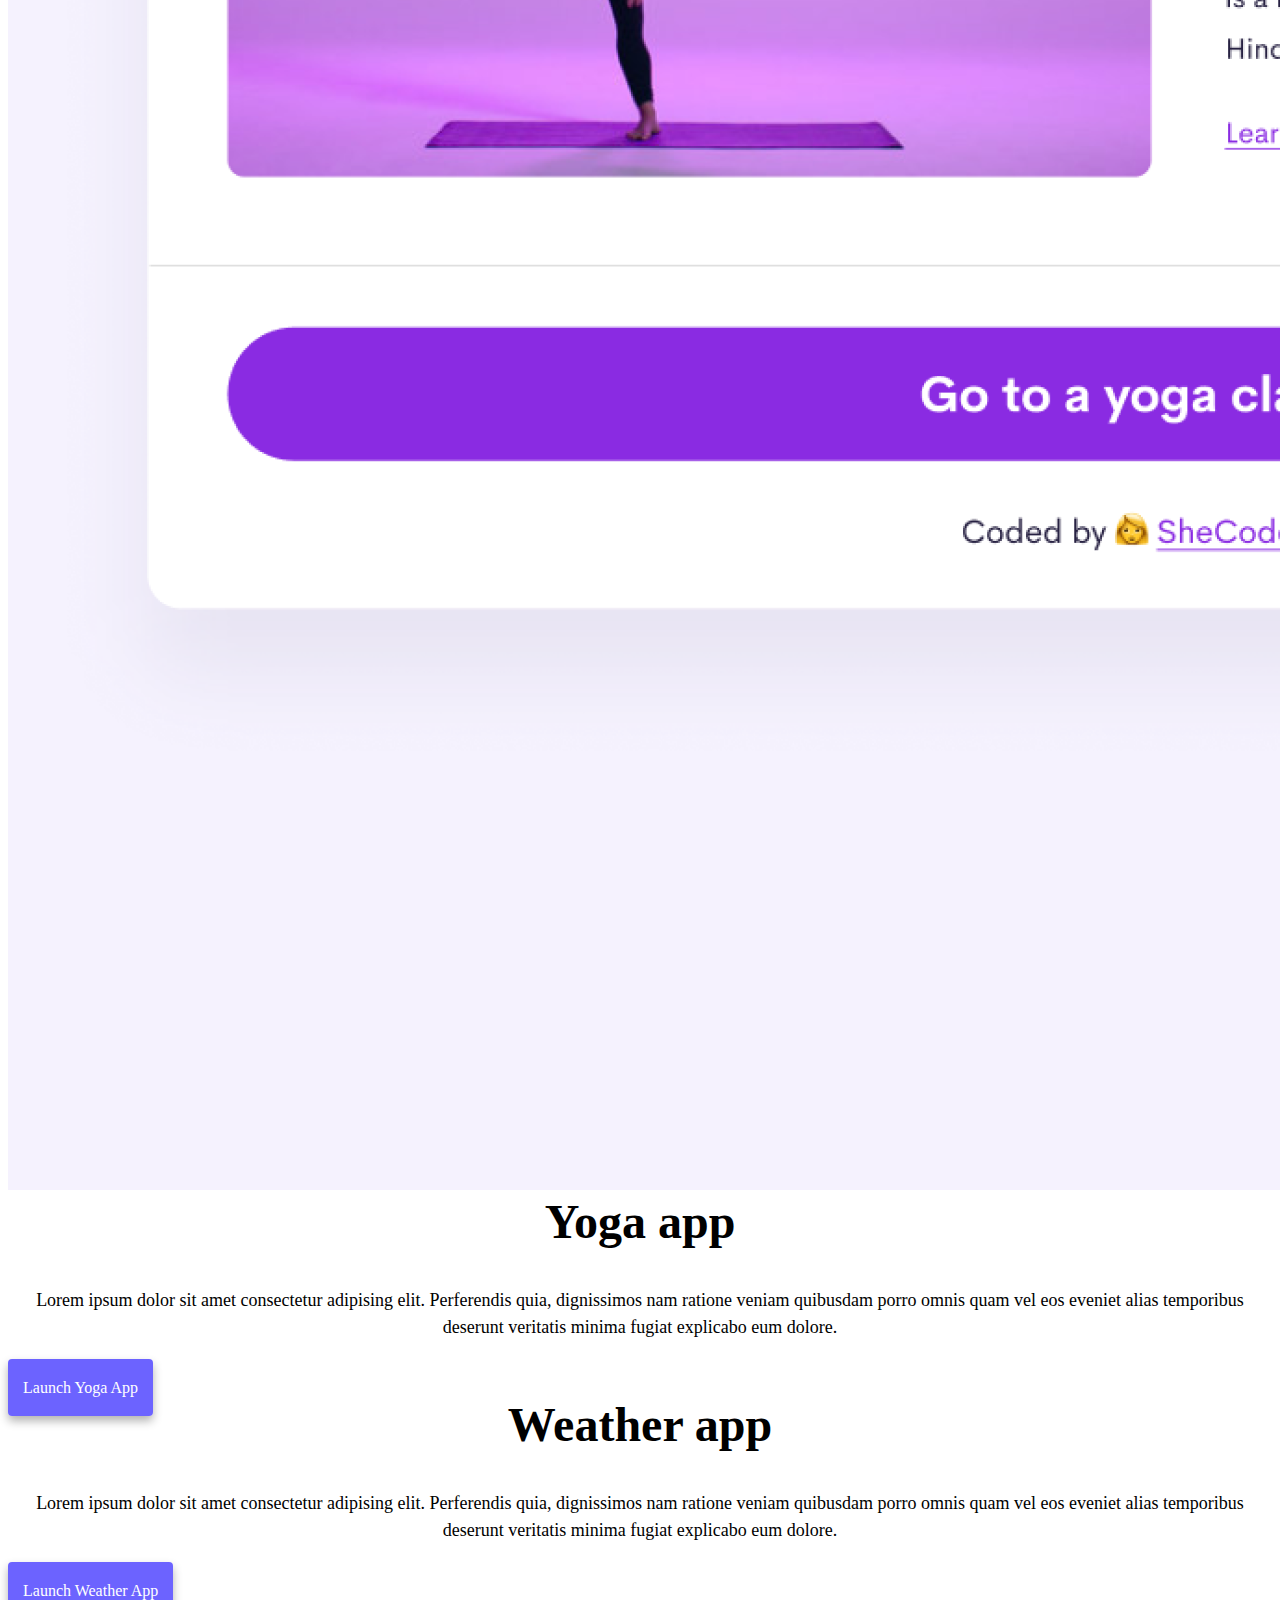
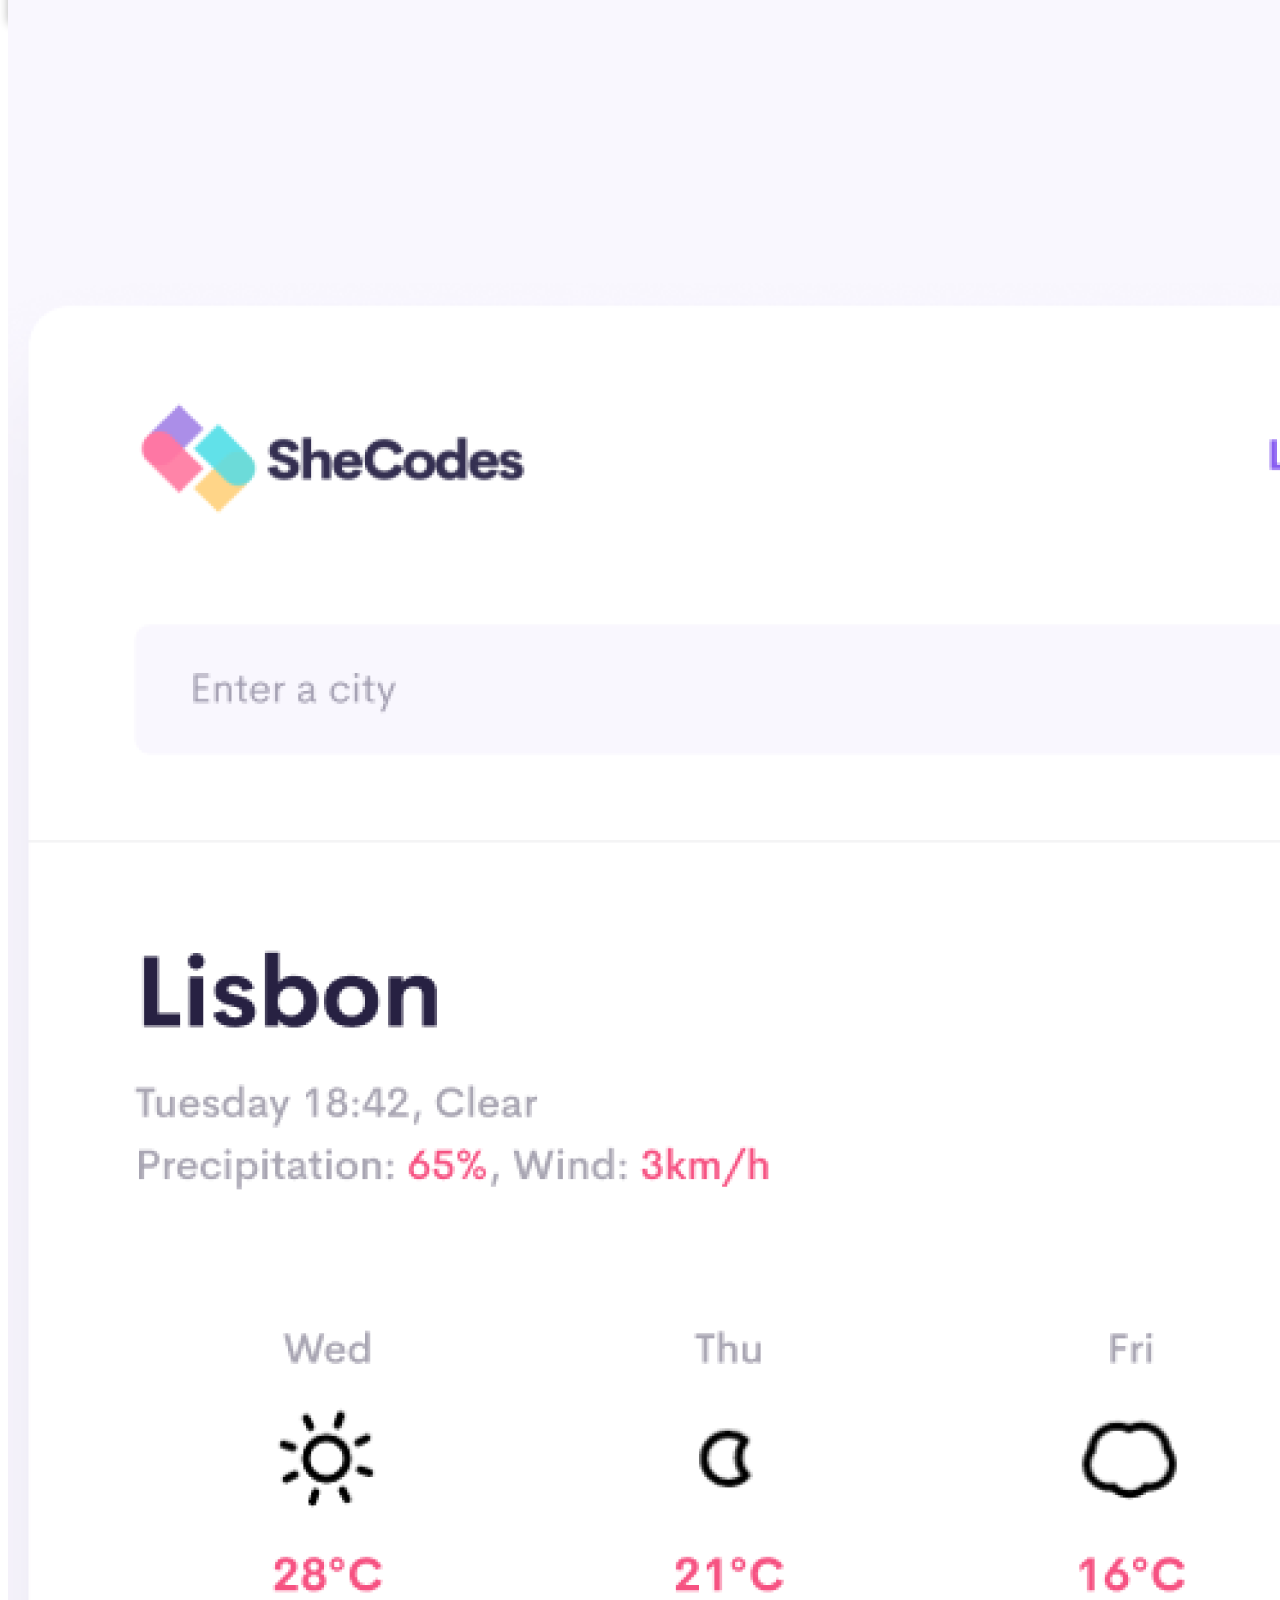
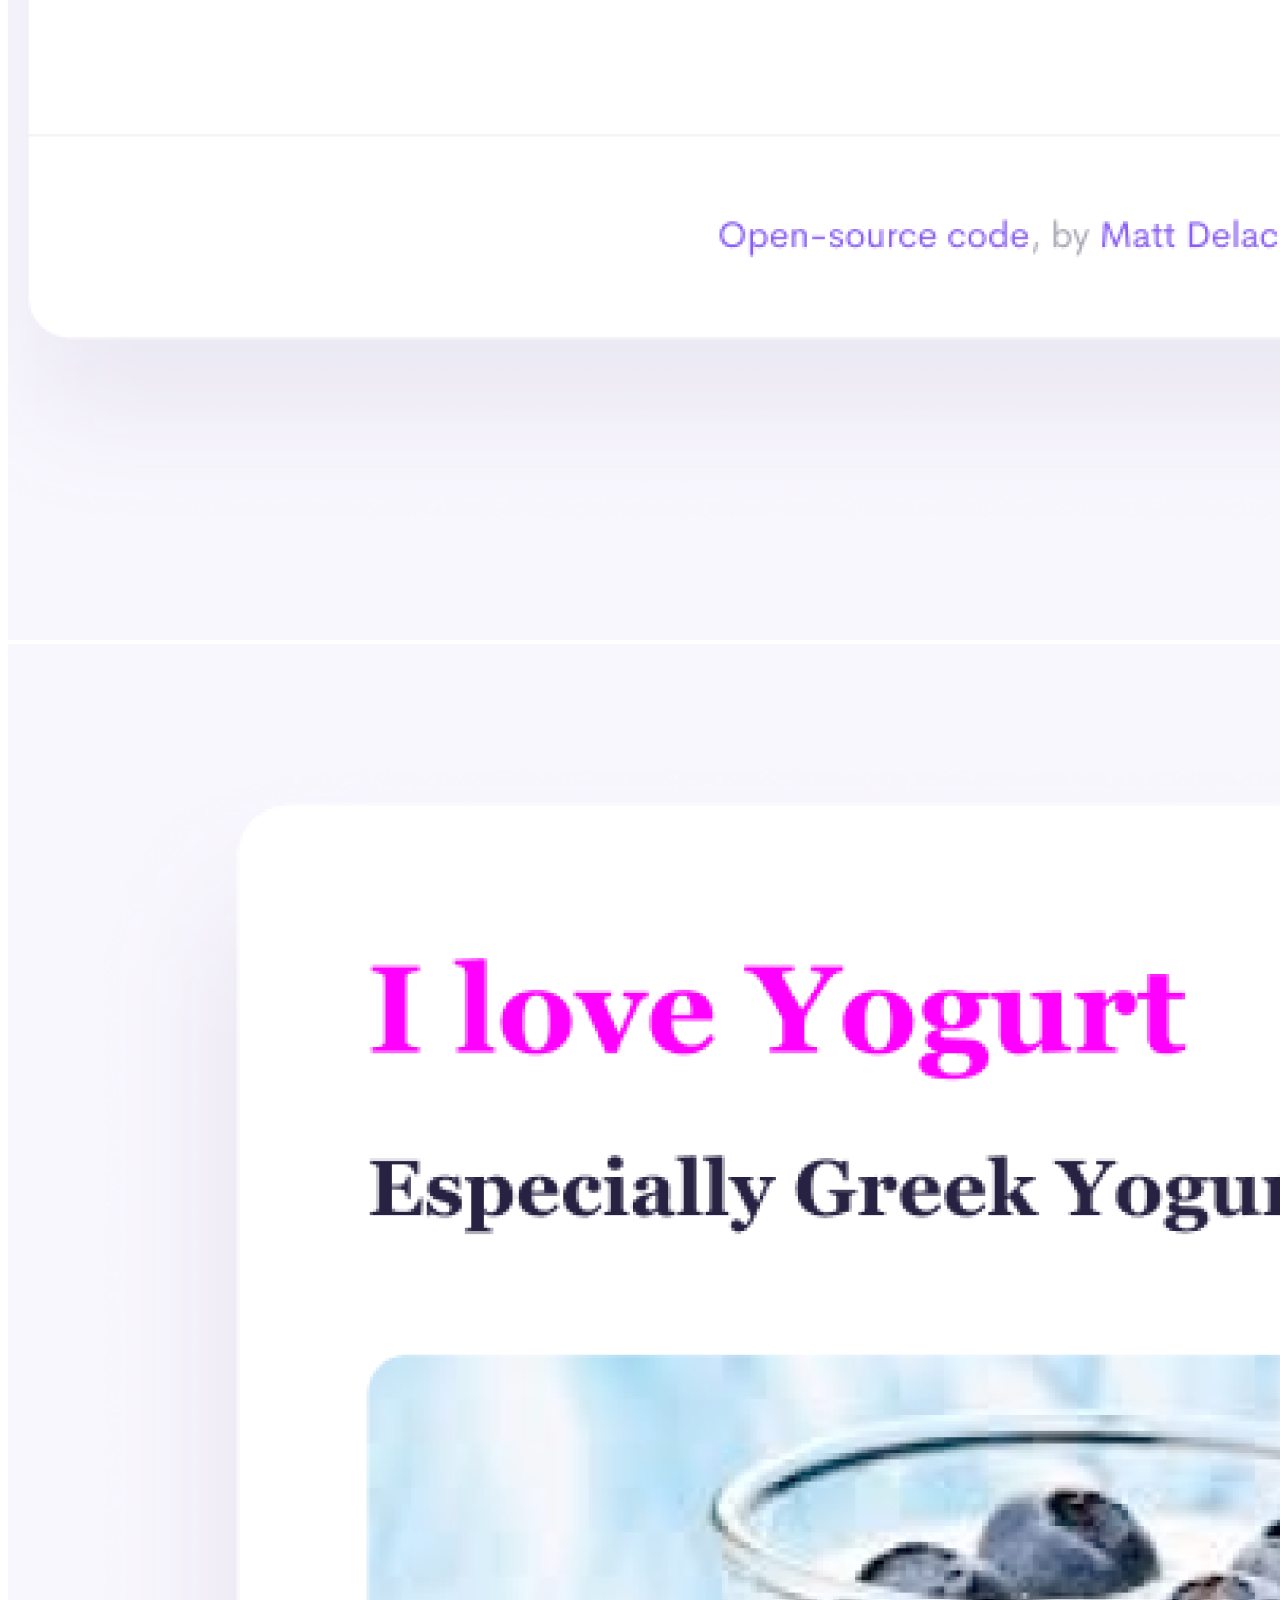
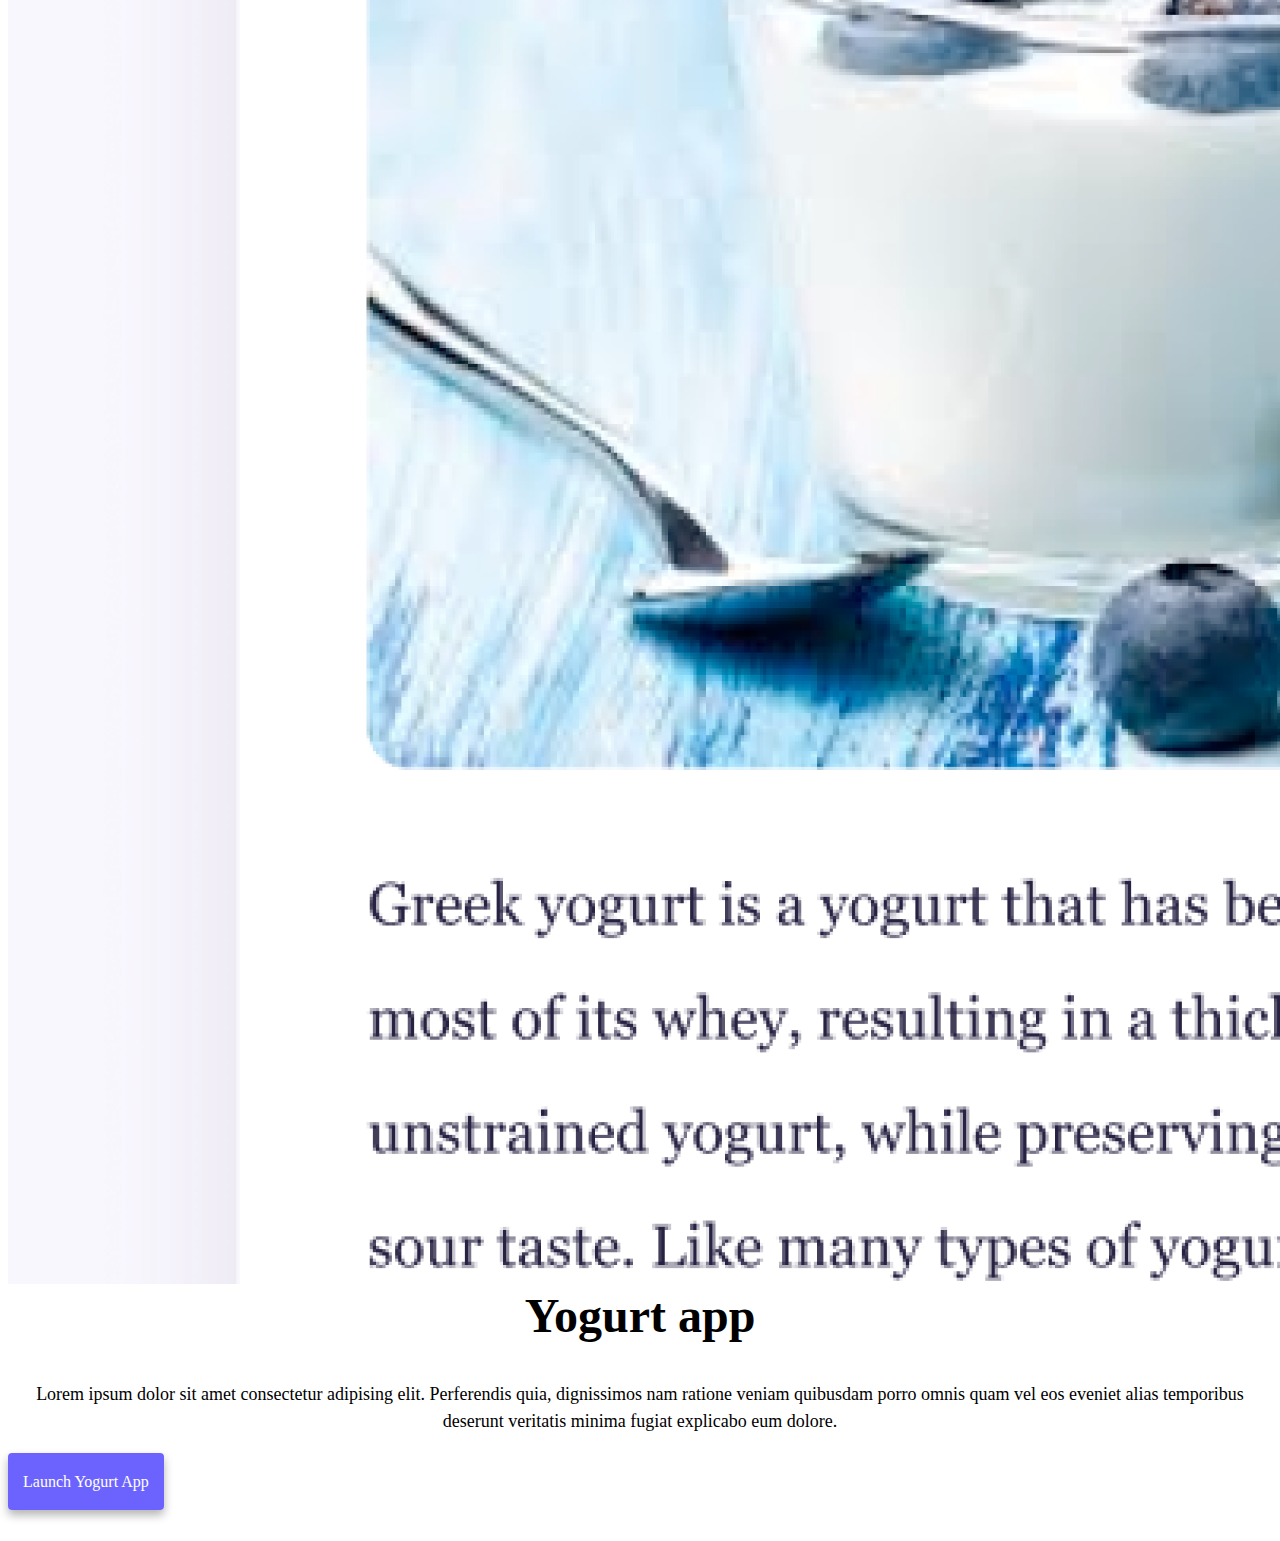
==== commit 847b9f1a: "Updated responsive CSS" ====
--- a/index.html
+++ b/index.html
@@ -70,7 +70,7 @@
     </div>
     <div class="container">
       <div class="row">
-        <div class="col-md-6">
+        <div class="col-sm-6">
           <img
             src="/images/yoga.png"
             alt="yoga app"
@@ -78,7 +78,7 @@
             title="Yoga app photo"
           />
         </div>
-        <div class="col-md-6">
+        <div class="col-sm-6">
           <h2 class="mb-3">Yoga app</h2>
           <p>
             Lorem ipsum dolor sit amet consectetur adipising elit. Perferendis
@@ -87,12 +87,12 @@
             explicabo eum dolore.
           </p>
           <div class="mt-5">
-            <a href="#" class="primary-link">Launch Yoga App</a>
+            <a href="#" class="primary-link launch-app">Launch Yoga App</a>
           </div>
         </div>
       </div>
       <div class="row mt-5">
-        <div class="col-md-6">
+        <div class="col-sm-6">
           <h2 class="mb-3">Weather app</h2>
           <p>
             Lorem ipsum dolor sit amet consectetur adipising elit. Perferendis
@@ -101,10 +101,10 @@
             explicabo eum dolore.
           </p>
           <div class="mt-5">
-            <a href="#" class="primary-link">Launch Weather App</a>
+            <a href="#" class="primary-link launch-app">Launch Weather App</a>
           </div>
         </div>
-        <div class="col-md-6">
+        <div class="col-sm-6">
           <img
             src="/images/weather.png"
             alt="weather app"
@@ -114,7 +114,7 @@
         </div>
       </div>
       <div class="row mt-5">
-        <div class="col-md-6">
+        <div class="col-sm-6">
           <img
             src="/images/yogurt.png"
             alt="yogurt app"
@@ -122,7 +122,7 @@
             title="Yogurt app photo"
           />
         </div>
-        <div class="col-md-6">
+        <div class="col-sm-6">
           <h2 class="mb-3">Yogurt app</h2>
           <p>
             Lorem ipsum dolor sit amet consectetur adipising elit. Perferendis
@@ -131,7 +131,7 @@
             explicabo eum dolore.
           </p>
           <div class="mt-5">
-            <a href="#" class="primary-link">Launch Yogurt App</a>
+            <a href="#" class="primary-link launch-app">Launch Yogurt App</a>
           </div>
         </div>
       </div>
--- a/src/style.css
+++ b/src/style.css
@@ -27,6 +27,7 @@
 h3 {
   font-size: 24px;
   opacity: 0.7;
+  margin-top: 10px;
 }
 
 p {
@@ -110,3 +111,23 @@
 .contact-me {
   margin: 30px 0 10px;
 }
+
+@media (max-width: 576px) {
+  h1 {
+    font-size: 48px;
+  }
+
+  h2 {
+    font-size: 36px;
+  }
+
+  h3 {
+    font-size: 30px;
+  }
+
+  .launch-app {
+    display: block;
+    text-align: center;
+    margin: 0 20px;
+  }
+}
